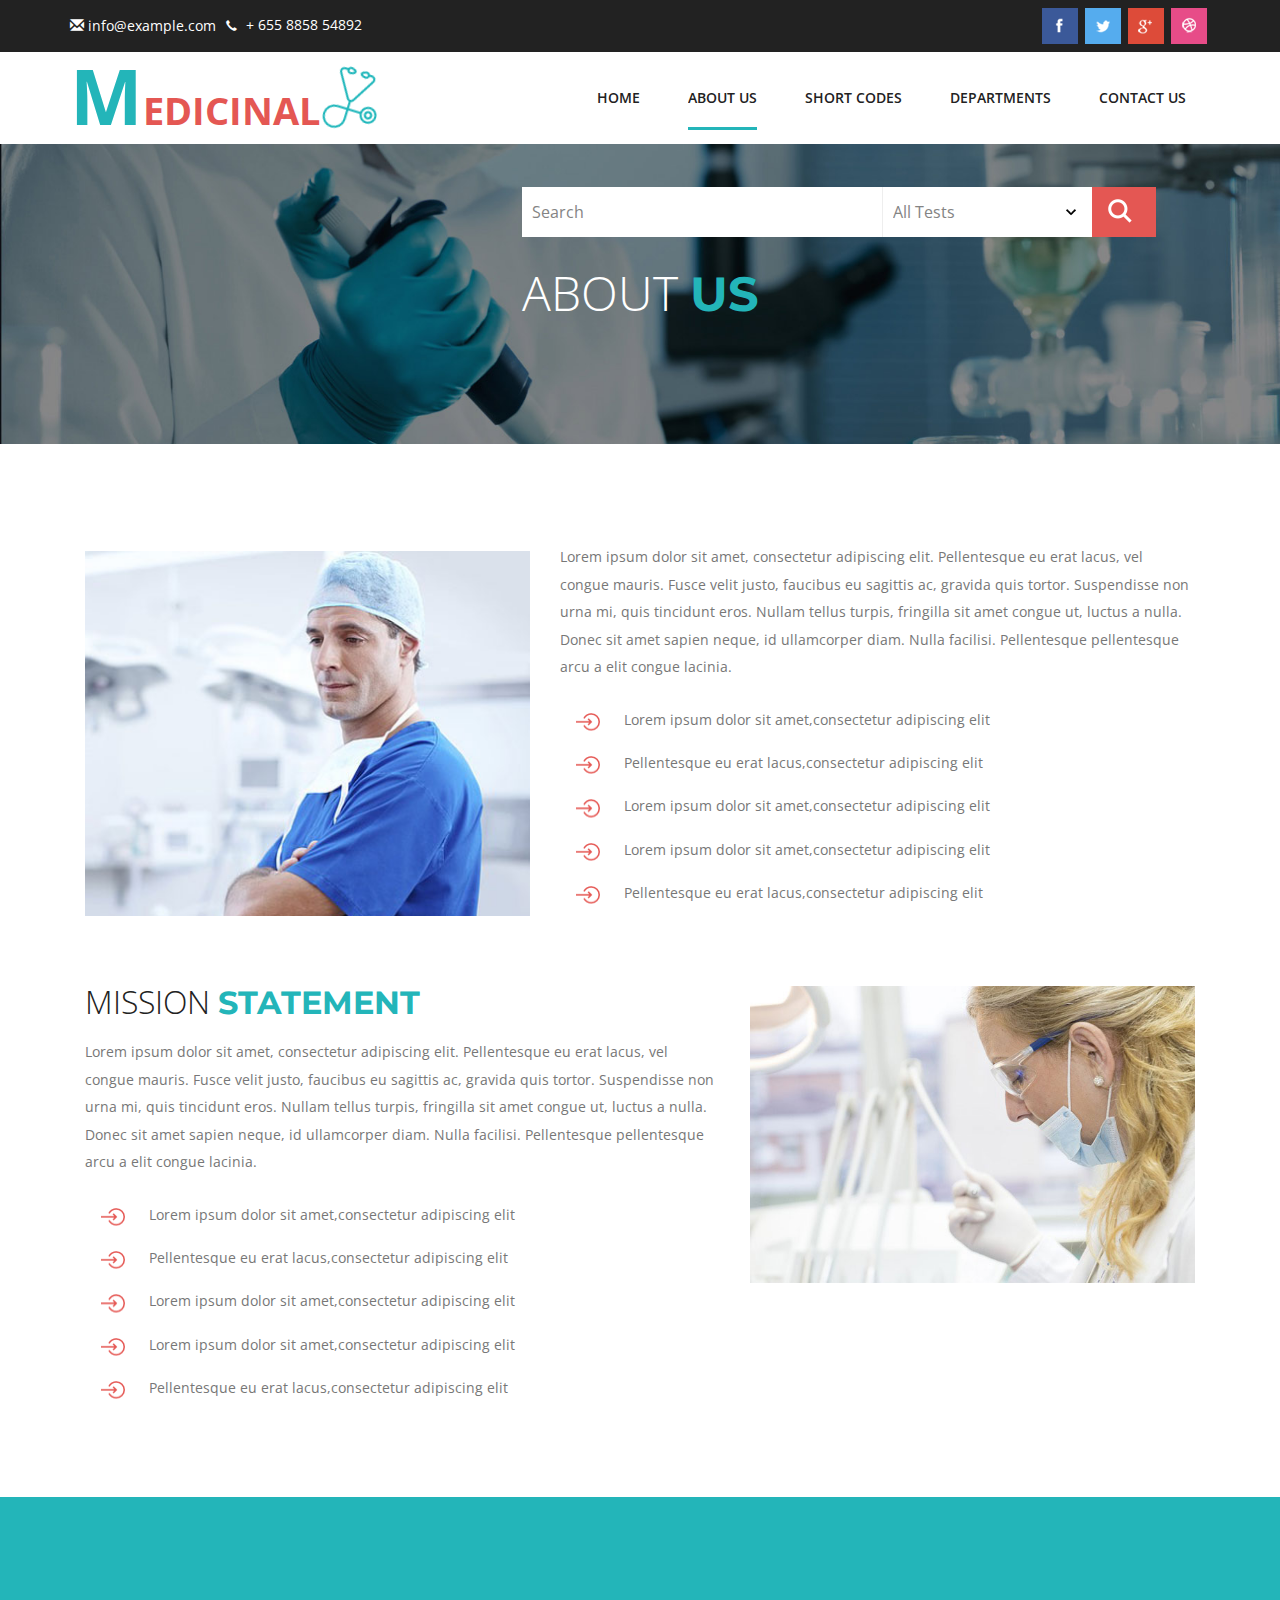
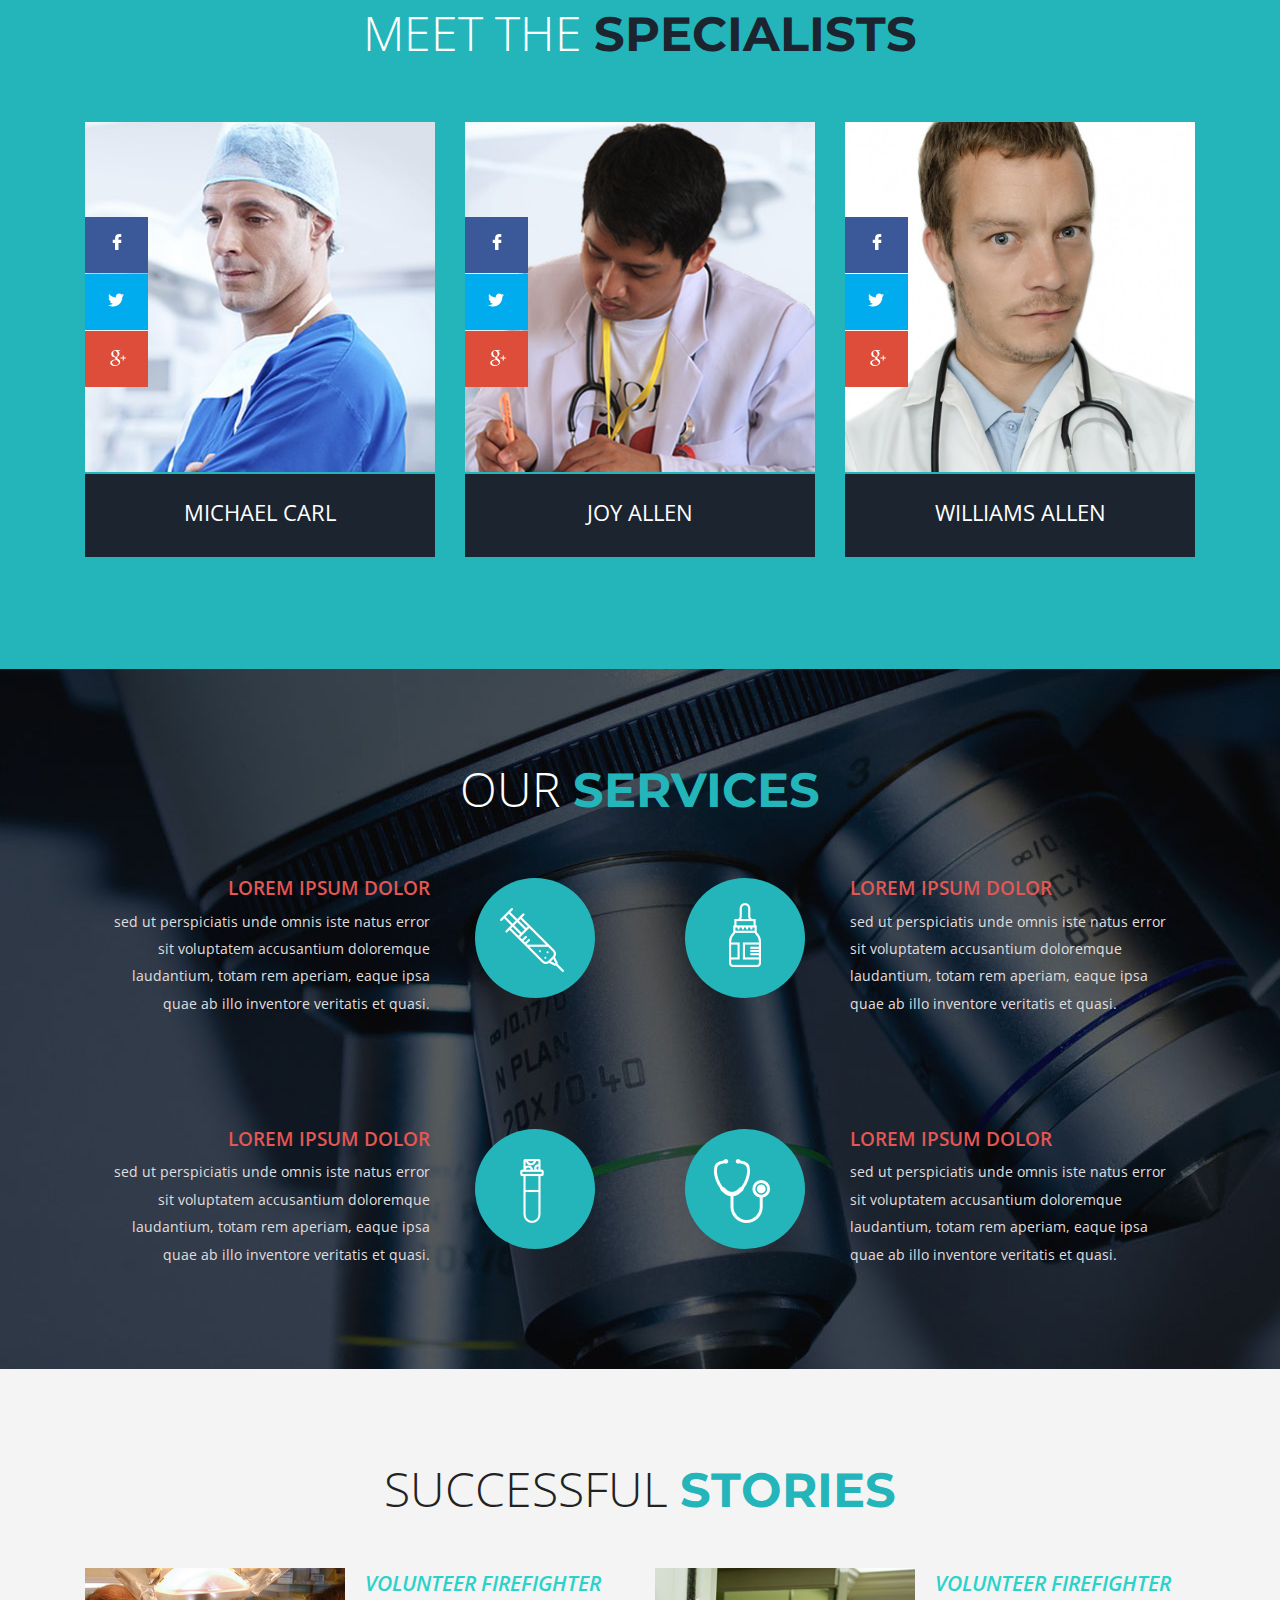
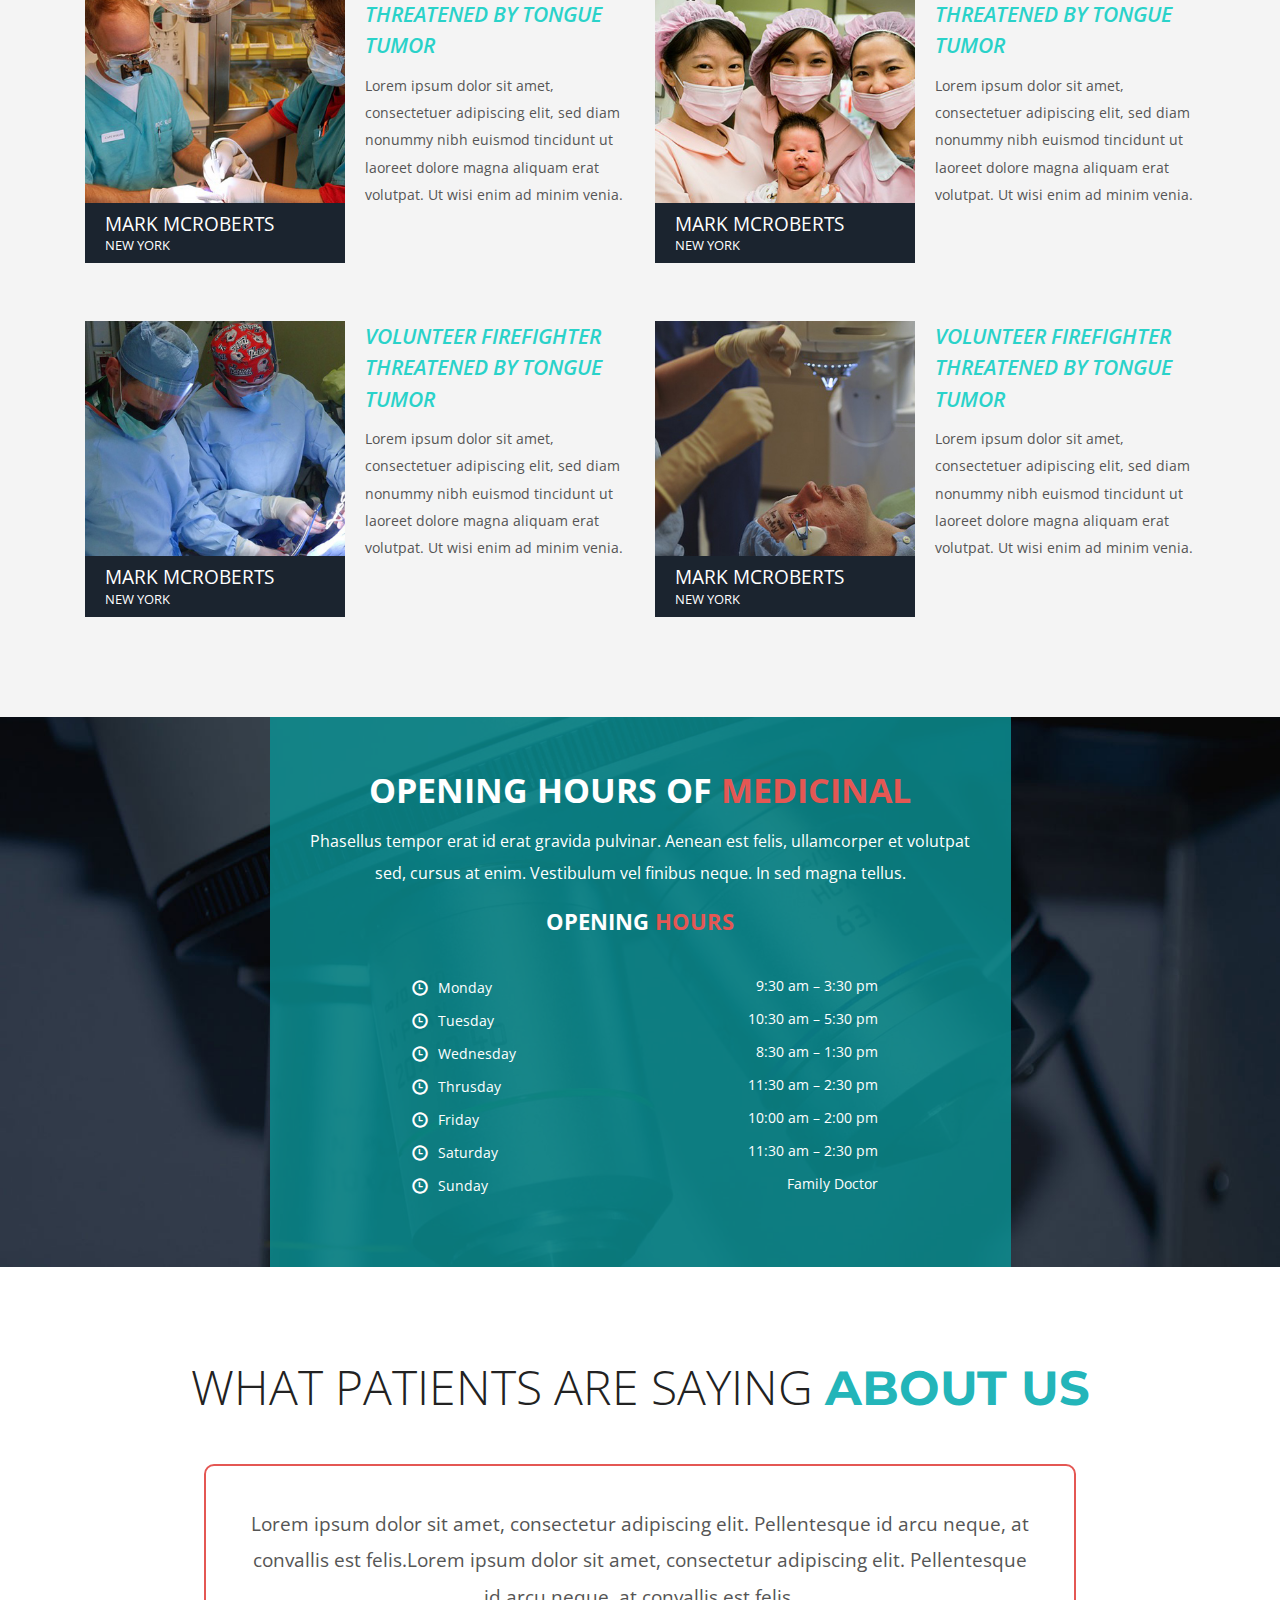
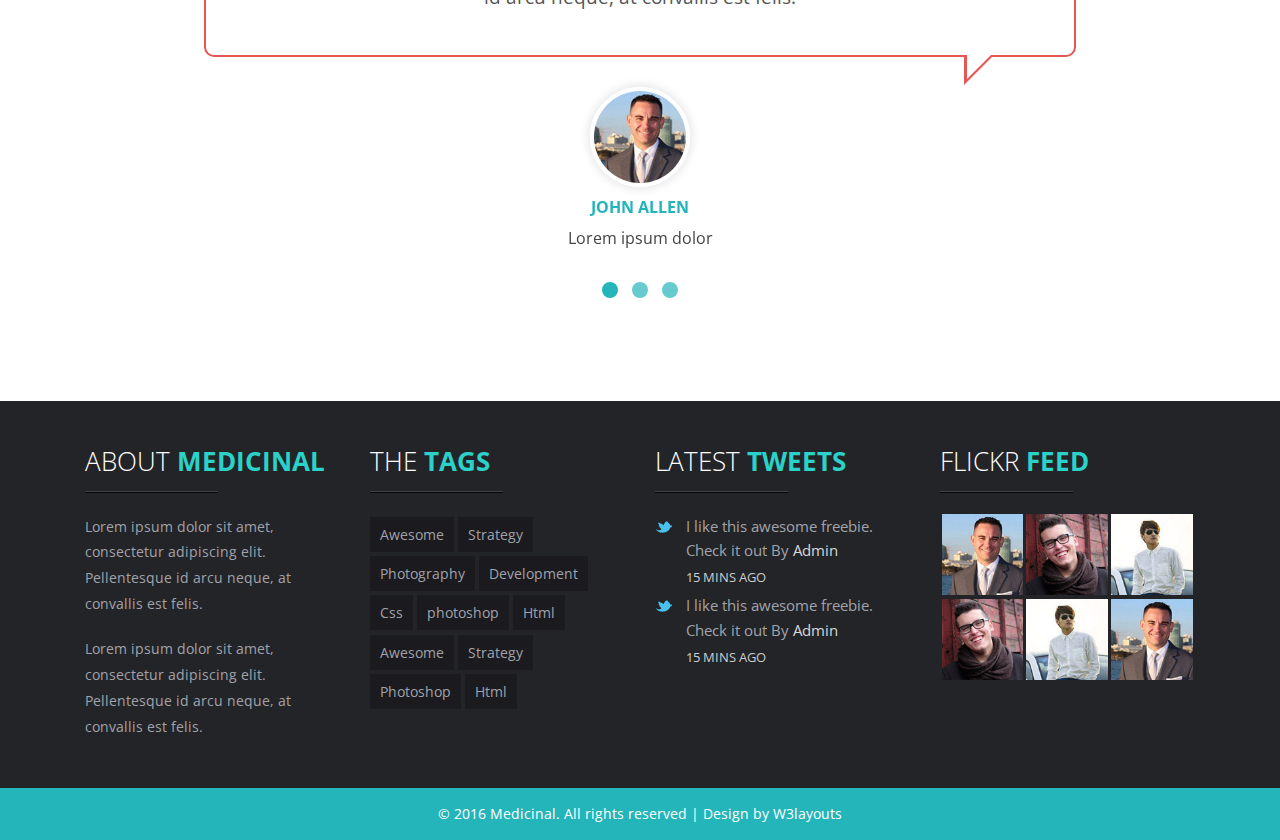
==== register.html @ 4eba3bba "form implemented" ====
<!--
Author: W3layouts
Author URL: http://w3layouts.com
License: Creative Commons Attribution 3.0 Unported
License URL: http://creativecommons.org/licenses/by/3.0/
-->
<!DOCTYPE HTML>
<html>
<head>
<title>Medicinal a Medical Architects Multi purpose Category Flat Bootstrap Responsive Website Template | About :: w3layouts</title>
<meta name="viewport" content="width=device-width, initial-scale=1">
<meta http-equiv="Content-Type" content="text/html; charset=utf-8" />
<meta name="keywords" content="Medicinal Responsive web template, Bootstrap Web Templates, Flat Web Templates, Android Compatible web template, 
Smartphone Compatible web template, free webdesigns for Nokia, Samsung, LG, Sony Ericsson, Motorola web design" />
<script type="applisalonion/x-javascript"> addEventListener("load", function() { setTimeout(hideURLbar, 0); }, false); function hideURLbar(){ window.scrollTo(0,1); } </script>
<link href="css/bootstrap.css" rel='stylesheet' type='text/css' />
<!-- Custom Theme files -->
<link href="css/style.css" rel='stylesheet' type='text/css' />	
<link rel="stylesheet" href="css/slider.css">
<script src="js/jquery-1.11.1.min.js"></script>
<script type="text/javascript" src="js/move-top.js"></script>
<script type="text/javascript" src="js/easing.js"></script>
<!--/web-font-->
<link href='//fonts.googleapis.com/css?family=Montserrat:400,700' rel='stylesheet' type='text/css'>
<link href='//fonts.googleapis.com/css?family=Open+Sans:400,300,600,700' rel='stylesheet' type='text/css'>
<!--/script-->
<script type="text/javascript">
			jQuery(document).ready(function($) {
				$(".scroll").click(function(event){		
					event.preventDefault();
					$('html,body').animate({scrollTop:$(this.hash).offset().top},900);
				});
			});
</script>
</head>
<body>
<!--start-home-->

<div class="main-header" id="house">
			<div class="header-strip">
			   <div class="container">
				<p class="location"><span class="glyphicon glyphicon-envelope" aria-hidden="true"></span> <a href="mailto:info@example.com">info@example.com</a></p>
				<p class="phonenum"><span class="glyphicon glyphicon-earphone" aria-hidden="true"></span> + 655 8858 54892</p>
				<div class="social-icons">
					<ul>					
						<li><a href="#"><i class="facebook"> </i></a></li>
						<li><a href="#"><i class="twitter"> </i></a></li>
						<li><a href="#"><i class="google-plus"> </i></a></li>	
						<li><a href="#"><i class="dribble"> </i></a></li>										
					</ul>
				</div>
				<div class="clearfix"></div>
			</div>
			</div>
			<div class="header-middle">
			  <div class="header-search">
			   <form action="#" method="post">
				<div class="search">
					<input type="search" value="Search" name="search" onfocus="this.value = '';" onblur="if (this.value == '') {this.value = 'Search';}" required="">
				</div>
				<div class="section_room">
					<select id="country" onchange="change_country(this.value)" class="frm-field required">
						<option value="null">All Tests</option>
						<option value="null">Blood Test</option>     
						<option value="AX">Urine Test </option>
						<option value="AX">Blood Volume Test</option>
						<option value="AX">Normal Test</option>
						<option value="AX">Body Scanning</option>
					</select>
				</div>
				<div class="sear-sub">
					<input type="submit" value=" ">
				</div>
				<div class="clearfix"></div>
			</form>
		</div>
	</div>
		<!--header-top-->
			<div class="header-top">
			  <div class="container">
					 <nav class="navbar navbar-default">
					<!-- Brand and toggle get grouped for better mobile display -->
					<div class="navbar-header">
					  <button type="button" class="navbar-toggle collapsed" data-toggle="collapse" data-target="#bs-example-navbar-collapse-1">
						<span class="sr-only">Toggle navigation</span>
						<span class="icon-bar"></span>
						<span class="icon-bar"></span>
						<span class="icon-bar"></span>
					  </button>
						<div class="logo">
							<h1><a class="navbar-brand" href="index.html"><span>M</span>edicinal  <img src="images/logo.png" alt=" " /></a></h1>
						</div>
					</div>

					<!-- Collect the nav links, forms, and other content for toggling -->
					<div class="collapse navbar-collapse nav-wil" id="bs-example-navbar-collapse-1">
						  <div class="top-menu">
							<nav class="menu menu--francisco">
									<ul class="nav navbar-nav menu__list">
										<li class="menu__item"><a href="index.html" class="menu__link"><span class="menu__helper">Home</span></a></li>
										<li class="menu__item menu__item--current"><a href="about.html" class="menu__link"><span class="menu__helper">About Us</span></a></li>
										<li class="menu__item"><a href="typography.html" class="menu__link"><span class="menu__helper">Short Codes</span></a></li>
										<li class="menu__item"><a href="gallery.html" class="menu__link"><span class="menu__helper">Departments</span></a></li>
										<li class="menu__item"><a href="contact.html" class="menu__link"><span class="menu__helper">Contact Us</span></a></li>
									</ul>
								</nav>
							</div>
					</div>
					<!-- /.navbar-collapse -->
				</nav>

			   <div class="clearfix"></div>
			</div>
	</div>
</div>
<!--//header-top-->
 <!-- //Line Slider -->
		<div class="top_banner two">
			<div class="container">
			       <div class="sub-hd-inner">
						<h3 class="tittle">ABOUT <span>US</span></h3>
					</div>
			</div>
		</div>
		<div class="main-textgrids">
				 		<div class="container">
				 			<div class="col-md-5 ab-pic">
				 					<img src="images/ab.jpg" alt=" " />

				 			</div>
				 			<div class="col-md-7 ab-text">
				 				<p>Lorem ipsum dolor sit amet, consectetur adipiscing elit. Pellentesque eu erat lacus, vel congue mauris. Fusce velit justo, faucibus eu sagittis ac, gravida quis tortor. Suspendisse non urna mi, quis tincidunt eros. Nullam tellus turpis, fringilla sit amet congue ut, luctus a nulla. Donec sit amet sapien neque, id ullamcorper diam. Nulla facilisi. Pellentesque pellentesque arcu a elit congue lacinia.</p>
								<ul class="ab">
									<li><a href="single.html">Lorem ipsum dolor sit amet,consectetur adipiscing elit</a></li>
									<li><a href="single.html">Pellentesque eu erat lacus,consectetur adipiscing elit</a></li>
									<li><a href="single.html">Lorem ipsum dolor sit amet,consectetur adipiscing elit</a></li>
									<li><a href="single.html">Lorem ipsum dolor sit amet,consectetur adipiscing elit</a></li>
									<li><a href="single.html">Pellentesque eu erat lacus,consectetur adipiscing elit</a></li>
								</ul>
				 			</div>
				 			<div class="clearfix"> </div>
				 			<div class="statements">
					 			<div class="col-md-7 mission">
					 					<h4>Mission <span>Statement</span></h4>
					 					<p>Lorem ipsum dolor sit amet, consectetur adipiscing elit. Pellentesque eu erat lacus, vel congue mauris. Fusce velit justo, faucibus eu sagittis ac, gravida quis tortor. Suspendisse non urna mi, quis tincidunt eros. Nullam tellus turpis, fringilla sit amet congue ut, luctus a nulla. Donec sit amet sapien neque, id ullamcorper diam. Nulla facilisi. Pellentesque pellentesque arcu a elit congue lacinia.</p>
										<ul class="ab">
												<li><a href="single.html">Lorem ipsum dolor sit amet,consectetur adipiscing elit</a></li>
												<li><a href="single.html">Pellentesque eu erat lacus,consectetur adipiscing elit</a></li>
												<li><a href="single.html">Lorem ipsum dolor sit amet,consectetur adipiscing elit</a></li>
												<li><a href="single.html">Lorem ipsum dolor sit amet,consectetur adipiscing elit</a></li>
												<li><a href="single.html">Pellentesque eu erat lacus,consectetur adipiscing elit</a></li>
											</ul>
					 			</div>
					 			<div class="col-md-5 facts">
					 					<img src="images/ab1.jpg" alt=" " />

					 					
					 			</div>
					 			<div class="clearfix"> </div>
					 		</div>
				 		</div>
				 </div>
<!--//team-->
<div class="team_agile">
	<div class="container">
		   <div class="sub-hd two">
						<h3 class="tittle two">MEET THE <span class="two">SPECIALISTS</span></h3>
					</div>
		<div class="col-md-4 team_bottom-grid">
			<div class="btm-right">
				<img src="images/10.jpg" alt=" ">
					<div class="captn-icon">
						<ul>
							<li><a class="fb" href="#"></a></li>
							<li><a class="twit" href="#"></a></li>
							<li><a class="goog" href="#"></a></li>
						</ul>
					</div>
					<div class="captn">
						<h4>Michael Carl</h4>	
					</div>
			</div>
		</div>
		<div class="col-md-4 team_bottom-grid our_marg">
			<div class="btm-right">
				<img src="images/9.jpg" alt=" " />
					<div class="captn-icon">
						<ul>
							<li><a class="fb" href="#"></a></li>
							<li><a class="twit" href="#"></a></li>
							<li><a class="goog" href="#"></a></li>
						</ul>
					</div>
					<div class="captn">
						<h4>Joy Allen</h4>	
					</div>
			</div>
		</div>
		<div class="col-md-4 team_bottom-grid">
			<div class="btm-right">
				<img src="images/11.jpg" alt=" ">
					<div class="captn-icon">
						<ul>
							<li><a class="fb" href="#"></a></li>
							<li><a class="twit" href="#"></a></li><li>
							<a class="goog" href="#"></a></li>
						</ul>
					</div>
					<div class="captn">
						<h4>Williams Allen</h4>	
					</div>
			</div>
		</div>
		<div class="clearfix"></div>
	</div>
</div>			
<!--//team-->
		<!--medicinal-->
			<div class="medicinal-w3">
				<div class="container">
				    <div class="sub-hd">
						<h3 class="tittle two">OUR <span>SERVICES</span></h3>
					</div>
					<div class="medicinal-w3-grids one">
						<div class="col-md-6 medicinal-w3-grid">
							<div class="col-md-8 medicinal-w3-left">
								<h4>LOREM IPSUM DOLOR</h4>
								<p>sed ut perspiciatis unde omnis iste natus error sit voluptatem accusantium doloremque laudantium, totam rem aperiam, eaque ipsa quae ab illo inventore veritatis et quasi. </p>
							</div>
							<div class="col-md-4 medicinal-w3-right">
								<div class="hi-icon-wrap hi-icon-effect-7 hi-icon-effect-7b">
									<a href="#" class="hi-icon icon1"></a>
								</div>
							</div>
							<div class="clearfix"></div>
						</div>
						<div class="col-md-6 medicinal-w3-grid">
							<div class="col-md-4 medicinal-w3-right">
								<div class="hi-icon-wrap hi-icon-effect-7 hi-icon-effect-7b">
									<a href="#" class="hi-icon icon2"></a>
								</div>
							</div>
							<div class="col-md-8 medicinal-w3-left1">
								<h4>LOREM IPSUM DOLOR</h4>
								<p>sed ut perspiciatis unde omnis iste natus error sit voluptatem accusantium doloremque laudantium, totam rem aperiam, eaque ipsa quae ab illo inventore veritatis et quasi. </p>
							</div>
							<div class="clearfix"></div>
						</div>
						<div class="clearfix"></div>
					</div>
					<div class="medicinal-w3-grids">
						<div class="col-md-6 medicinal-w3-grid">
							<div class="col-md-8 medicinal-w3-left">
								<h4>LOREM IPSUM DOLOR</h4>
								<p>sed ut perspiciatis unde omnis iste natus error sit voluptatem accusantium doloremque laudantium, totam rem aperiam, eaque ipsa quae ab illo inventore veritatis et quasi. </p>
							</div>
							<div class="col-md-4 medicinal-w3-right">
								<div class="hi-icon-wrap hi-icon-effect-7 hi-icon-effect-7b">
									<a href="#" class="hi-icon icon3"></a>
								</div>
							</div>
							<div class="clearfix"></div>
						</div>
						<div class="col-md-6 medicinal-w3-grid">
							<div class="col-md-4 medicinal-w3-right">
								<div class="hi-icon-wrap hi-icon-effect-7 hi-icon-effect-7b">
									<a href="#" class="hi-icon icon4"></a>
								</div>
							</div>
							<div class="col-md-8 medicinal-w3-left1">
								<h4>LOREM IPSUM DOLOR</h4>
								<p>sed ut perspiciatis unde omnis iste natus error sit voluptatem accusantium doloremque laudantium, totam rem aperiam, eaque ipsa quae ab illo inventore veritatis et quasi. </p>
							</div>
							<div class="clearfix"></div>
						</div>
						<div class="clearfix"></div>
					</div>
				</div>
			</div>
			<!--medicinal-->
			<div class="grid_2" id="tender">
   	 <div class="container">
	       <div class="sub-hd">
						<h3 class="tittle">SUCCESSFUL <span>STORIES</span></h3>
					</div>
   	  <div class="box_1 one">
   	 	<div class="col-md-6">
   	 	       <div class="col_1_of_2 span_1_of_2 multi-gd-text">
				   <a href="single.html"><img src="images/n1.jpg" class="img-responsive" alt=""></a>
				   <div class="story_desc">
				   	  <h3>Mark McRoberts</h3>
				   	  <p>New York</p>
				   </div>
 				</div>
				<div class="col_1_of_2 span_1_of_2">
				   <h4>Volunteer Firefighter Threatened By Tongue Tumor</h4>
				   <p class="p1">Lorem ipsum dolor sit amet, consectetuer adipiscing elit, sed diam nonummy nibh euismod tincidunt ut laoreet dolore magna aliquam erat volutpat. Ut wisi enim ad minim venia.</p>
 				</div>
				<div class="clearfix"></div>
		</div>
   	 	<div class="col-md-6">
   	 	      <div class="col_1_of_2 span_1_of_2 multi-gd-text">
				   <a href="single.html"><img src="images/n5.jpg" class="img-responsive" alt=""></a>
				   <div class="story_desc">
				   	  <h3>Mark McRoberts</h3>
				   	  <p>New York</p>
				   </div>
 				</div>
				<div class="col_1_of_2 span_1_of_2">
				   <h4>Volunteer Firefighter Threatened By Tongue Tumor</h4>
				   <p class="p1">Lorem ipsum dolor sit amet, consectetuer adipiscing elit, sed diam nonummy nibh euismod tincidunt ut laoreet dolore magna aliquam erat volutpat. Ut wisi enim ad minim venia.</p>
 				</div>
				<div class="clearfix"></div>
		</div>
		<div class="clearfix"></div>
   	  </div>
   	  <div class="box_2">
   	 	<div class="col-md-6">
   	 	       <div class="col_1_of_2 span_1_of_2 multi-gd-text">
				   <a href="single.html"><img src="images/n3.jpg" class="img-responsive" alt=""></a>
				   <div class="story_desc">
				   	  <h3>Mark McRoberts</h3>
				   	  <p>New York</p>
				   </div>
 				</div>
				<div class="col_1_of_2 span_1_of_2">
				   <h4>Volunteer Firefighter Threatened By Tongue Tumor</h4>
				   <p class="p1">Lorem ipsum dolor sit amet, consectetuer adipiscing elit, sed diam nonummy nibh euismod tincidunt ut laoreet dolore magna aliquam erat volutpat. Ut wisi enim ad minim venia.</p>
 				</div>
				<div class="clearfix"></div>
		</div>
   	 	<div class="col-md-6">
   	 	      <div class="col_1_of_2 span_1_of_2 multi-gd-text">
				   <a href="single.html"><img src="images/n4.jpg" class="img-responsive" alt=""></a>
				   <div class="story_desc">
				   	  <h3>Mark McRoberts</h3>
				   	  <p>New York</p>
				   </div>
 				</div>
				<div class="col_1_of_2 span_1_of_2">
				   <h4>Volunteer Firefighter Threatened By Tongue Tumor</h4>
				   <p class="p1">Lorem ipsum dolor sit amet, consectetuer adipiscing elit, sed diam nonummy nibh euismod tincidunt ut laoreet dolore magna aliquam erat volutpat. Ut wisi enim ad minim venia.</p>
 				</div>
				<div class="clearfix"></div>
		</div>
		<div class="clearfix"></div>
   	  </div>
   	 </div>
   </div>
   <!--//news-->
   <div class="bottom">
		<div class="container">
			<div class="bottom-top">
				<h3>Opening Hours of <span class="opening">Medicinal</span></h3>
				<p>Phasellus tempor erat id erat gravida pulvinar. Aenean est felis, ullamcorper et volutpat sed, cursus at enim. Vestibulum vel finibus neque. In sed magna tellus.</p>
				<div class="opening_hours">
						 <ul class="times">
							<h4>Opening <span class="opening">Hours</span></h4>
							<li><i class="glyphicon glyphicon-time"> </i><span class="week">Monday</span><div class="hours">9:30 am – 3:30 pm</div>  <div class="clearfix"></div></li>
							<li><i class="glyphicon glyphicon-time"> </i><span class="week">Tuesday</span><div class="hours">10:30 am – 5:30 pm</div>  <div class="clearfix"></div></li>
							<li><i class="glyphicon glyphicon-time"> </i><span class="week">Wednesday</span><div class="hours">8:30 am – 1:30 pm</div>  <div class="clearfix"></div></li>
							<li><i class="glyphicon glyphicon-time"> </i><span class="week">Thrusday</span><div class="hours">11:30 am – 2:30 pm</div>  <div class="clearfix"></div></li>
							<li><i class="glyphicon glyphicon-time"> </i><span class="week">Friday</span><div class="hours">10:00 am – 2:00 pm</div>  <div class="clearfix"></div></li>
							<li><i class="glyphicon glyphicon-time"> </i><span class="week">Saturday</span><div class="hours">11:30 am – 2:30 pm</div>  <div class="clearfix"></div></li>
							<li><i class="glyphicon glyphicon-time"> </i><span class="week">Sunday</span><div class="hours">Family Doctor</div>  <div class="clearfix"></div></li>
	
						 </ul>
					</div>
			</div>
		</div>
</div>
   <!--/reviews-->
	<div id="review" class="testimonials-review">
		<div class="container">
		<div class="sub-hd">
						<h3 class="tittle lost">WHAT PATIENTS ARE SAYING <span>ABOUT US</span></h3>
					</div>
				<div class="testimonials">
				  <div class="monials">
				      <!--//screen-gallery-->
						<div class="sreen-gallery-cursual">
							 <!-- required-js-files-->
							<link href="css/owl.carousel.css" rel="stylesheet">
							    <script src="js/owl.carousel.js"></script>
							        <script>
							    $(document).ready(function() {
							      $("#owl-demo").owlCarousel({
							        items : 1,
							        lazyLoad : true,
							        autoPlay : true,
							        navigation : false,
							        navigationText :  false,
							        pagination : true,
							      });
							    });
							    </script>
								 <!--//required-js-files-->
						       <div id="owl-demo" class="owl-carousel">
					                   <div class="item-owl">

                                            <p class="speech">Lorem ipsum dolor sit amet, consectetur adipiscing elit. Pellentesque id arcu neque, at convallis est felis.Lorem ipsum dolor sit amet, consectetur adipiscing elit. Pellentesque id arcu neque, at convallis est felis.</p>
                                            <div class="client-info">
                                                <img src="images/t1.jpg" alt=" " />
                                                <h4>John Allen</h4>
                                                <span>Lorem ipsum dolor</span>
                                            </div>
                                        </div><!-- /.item -->
					                     <div class="item-owl">

                                            <p class="speech">Lorem ipsum dolor sit amet, consectetur adipiscing elit. Pellentesque id arcu neque, at convallis est felis.Lorem ipsum dolor sit amet, consectetur adipiscing elit. Pellentesque id arcu neque, at convallis est felis.</p>
                                            <div class="client-info">
                                                <img src="images/t2.jpg" alt=" " />
                                                <h4>John Doe</h4>
                                                <span>Lorem ipsum dolor</span>
                                            </div>
                                        </div><!-- /.item -->
					                      <div class="item-owl">
										  <p class="speech">Lorem ipsum dolor sit amet, consectetur adipiscing elit. Pellentesque id arcu neque, at convallis est felis.Lorem ipsum dolor sit amet, consectetur adipiscing elit. Pellentesque id arcu neque, at convallis est felis.</p>
                                            <div class="client-info">
                                                <img src="images/t3.jpg" alt=" " />
                                                <h4>John Leo</h4>
                                                <span>Lorem ipsum dolor</span>
                                            </div>
                                        </div><!-- /.item -->
				              </div>
						<!--//screen-gallery-->
					</div>
				</div>
				<div class="clearfix"> </div>
			</div>
		</div>
	</div>	
	<!--//reviews-->
	<!--/start-footer-section-->
			<div class="footer-section">
				<div class="container">
					<div class="footer-grids wow bounceIn animated" data-wow-delay="0.4s">
						<div class="col-md-3 footer-grid">
						<h4>About <span>Medicinal</span></h4>
						<div class="border2"></div>
						  <p>Lorem ipsum dolor sit amet, consectetur adipiscing elit. Pellentesque id arcu neque, at convallis est felis.</p>
						  <p class="sub">Lorem ipsum dolor sit amet, consectetur adipiscing elit. Pellentesque id arcu neque, at convallis est felis.</p>
						</div>
						<div class="col-md-3 footer-grid tags">
								<h4>The <span>Tags</span></h4>
								<div class="border2"></div>
							<ul class="tag">
								<li><a href="#">Awesome</a></li>
								<li><a href="#">Strategy</a></li>
								<li><a href="#">Photography</a></li>
								<li><a href="#">Development</a></li>
								<li><a href="#">Css</a></li>
								<li><a href="#">photoshop</a></li>
								<li><a href="#">Html</a></li>
								<li><a href="#">Awesome</a></li>
								<li><a href="#">Strategy</a></li>
								<li><a href="#">Photoshop</a></li>
								<li><a href="#">Html</a></li>
							</ul>
						</div>
						<div class="col-md-3 footer-grid tweet">
								<h4>Latest <span>Tweets</span></h4>
								<div class="border2"></div>
								<div class="icon-3-square">
										<a href="#"><i class="square-3"></i></a>
									</div>
							<div class="icon-text">
								<p>I like this awesome freebie. Check it out By <a href="#"> Admin </a></p>
								<h5>15 mins ago</h5>
							</div>
								<div class="clearfix"></div>
								<div class="icon-3-square">
										<a href="#"><i class="square-3"></i></a>
								</div>
								<div class="icon-text">
								    <p>I like this awesome freebie. Check it out  By <a href="#"> Admin </a> </p>
									<h5>15 mins ago</h5>
								</div>
								<div class="clearfix"></div>
						</div>
						<div class="col-md-3 footer-grid flickr">
								<h4>Flickr <span>Feed </span></h4>
								<div class="border2"></div>
								<div class="flickr-grids">
										<div class="flickr-grid">
											<a href="#"><img src="images/t1.jpg" alt=" " title="CEO" /></a>
										</div>
										<div class="flickr-grid">
											<a href="#"><img src="images/t2.jpg" alt=" " title="GM" /></a>
										</div>
										<div class="flickr-grid">
											<a href="#"><img src="images/t3.jpg" alt=" " title="CEO" /></a>
										</div>
										<div class="clearfix"> </div>
										
										<div class="flickr-grid">
											<a href="#"><img src="images/t2.jpg" alt=" " title="GM" /></a>
										</div>
										<div class="flickr-grid">
											<a href="#"><img src="images/t3.jpg" alt=" " title="CEO" /></a>
										</div>
										<div class="flickr-grid">
											<a href="#"><img src="images/t1.jpg" alt=" " title="GM" /></a>
										</div>
								<div class="clearfix"> </div>
							</div>
						</div>
						<div class="clearfix"></div>
					</div>
			</div>
		</div>
	<!--//end-footer-section-->
	<!--//footer-->
	<div class="footer-bottom">
		<div class="container">
			<p>© 2016 Medicinal. All rights reserved | Design by <a href="http://w3layouts.com">W3layouts</a></p>
		</div>
	</div>
		<!--start-smooth-scrolling-->
						<script type="text/javascript">
									$(document).ready(function() {
										/*
										var defaults = {
								  			containerID: 'toTop', // fading element id
											containerHoverID: 'toTopHover', // fading element hover id
											scrollSpeed: 1200,
											easingType: 'linear' 
								 		};
										*/
										
										$().UItoTop({ easingType: 'easeOutQuart' });
										
									});
								</script>
								<!--end-smooth-scrolling-->
		<a href="#house" id="toTop" class="scroll" style="display: block;"> <span id="toTopHover" style="opacity: 1;"> </span></a>
	<script src="js/bootstrap.js"></script>

</body>
</html>
---- css/style.css ----
/*--A Design by W3layouts 
Author: W3layout
Author URL: http://w3layouts.com
License: Creative Commons Attribution 3.0 Unported
License URL: http://creativecommons.org/licenses/by/3.0/
--*/
body a {
  transition: 0.5s all;
  -webkit-transition: 0.5s all;
  -o-transition: 0.5s all;
  -moz-transition: 0.5s all;
  -ms-transition: 0.5s all;
  font-family: 'Open Sans', sans-serif;
}
html, body{
font-family: 'Open Sans', sans-serif!important;
	font-size: 100%;
	background: #ffffff;
}
a:hover{
 text-decoration:none;
 
}
input[type="button"],input[type="submit"],li.parallelogram{
	transition:0.5s all;
	-webkit-transition:0.5s all;
	-moz-transition:0.5s all;
	-o-transition:0.5s all;
	-ms-transition:0.5s all;
}
h1,h2,h3,h4,h5,h6{
   margin:0;	
}	
p {
    margin: 0;
    font-family: 'Open Sans', sans-serif!important;
    color: #555;
    font-size:0.9em;
}
ul{
	margin:0;
	padding:0;
}
label{
	margin:0;
}
/*--header--*/
.header-strip {
	padding: 0.3em 0 0.3em 0;
    background:#222;
}
p.phonenum {
	float: left;
    color: #fff;
    font-size: 0.875em;
    margin-left: 10px;
    margin-top: 13px;
}
span.glyphicon.glyphicon-earphone,span.glyphicon.glyphicon-map-marker {
    margin-right: 5px;
    font-size: 11px;
}
.social-icons  {
  float:right;
  margin-top: 3px;
}
.social-icons i {
	 width: 36px;
	 height: 36px;
     background:#3b5999 url('../images/img-sprite.png') no-repeat 0px 0px;
     display: inline-block;
}
.social-icons a i:hover {
	border-radius: 50%;
	-o-border-radius: 50%;
	-webkit-border-radius: 50%;
	-mz-border-radius: 50%;
	ms-border-radius: 50%;
	    transition: 0.5s all;
    -webkit-transition: 0.5s all;
    -o-transition: 0.5s all;
    -moz-transition: 0.5s all;
    -ms-transition: 0.5s all;
}
.social-icons ul li{
	display:inline-block;
	margin-right:3px;
	
}
a i.facebook {
  background:#3b5999 url('../images/img-sprite.png') no-repeat 4px -28px;
}
a i.twitter {
  background:#55acee url('../images/img-sprite.png') no-repeat 5px 5px;
}
a i.google-plus {
  background:#dd4b39 url('../images/img-sprite.png') no-repeat 4px -59px;
}
a i.dribble {
  background:#e74c88 url('../images/img-sprite.png') no-repeat 5px -93px;
}
/*-- header --*/
.banner {
    background: url(../images/banner.jpg) no-repeat 0px 0px;
    background-size: cover;
    -webkit-background-size: cover;
    -moz-background-size: cover;
    -o-background-size: cover;
    -ms-background-size: cover;
    min-height:800px;
	position:relative;
}
.down {
      position: absolute;
    left: 46%;
    top: 92%;

}
.header-middle input[type="search"] {
    outline: none;
    border: none;
    width: 100%;
    padding: 14px 10px;
    color: #848484;
    font-size: 16px;
    border-right: 1px solid #eee;
	background:#fff;
}
.section_room select {
    padding: 17px 10px;
    width: 100%;
    font-weight: normal;
    background: none;
    border: none;
    color: #848484;
    outline: none;
    font-size: 16px;
    margin-bottom: 0;
    background: url(../images/arrow_down.png) no-repeat 92% center #ffffff;
    background-size: 5% !important;
    -webkit-appearance: none;
}
.header-middle form input[type="submit"]{
    background: url(../images/search.png) no-repeat 4px 0px #e45753;
    width: 100%;
    height: 50px;
    border: none;
    padding: 0;
    border:none;
	outline:none;
}
.search {
    float: left;
    width: 57%;
}
.section_room{
    float: left;
    width: 33%;	
}
.sear-sub{
    float: right;
    width: 10%;		
}
.header-middle {
    position: absolute;
    top: 187px;
    left: 67px;
    z-index: 4;
    width: 1544px;
    /*padding: 9px 0px;
    background:#23b5b9;*/
}
.header-right ul {
    margin-top: 20px;
}
.section_room select option {
    line-height: 1.8em;
}
.header-search {
    width: 41%;
    margin: 0 auto;
}
/*--head-top--*/
.logo {
    float: left;
    margin-top: 22px;
}
p.location {
    float: left;
    color: #fff;
    font-size: 0.875em;
    line-height: 3em!important;
}
p.location a{
    color: #fff;
    text-decoration: none;
}
p.location span {
    color: #fff;
}
.phone {
    float: right;
}
.logo a{
   display:block;
   text-decoration:none;
}
.logo h1 a {
    font-weight: 700;
   font-size: 2.4em;
    color: #333;
    padding-top:4px;
}
.logo h1 span {
    font-size:2em;
    color: #23b5b9;
}
/*--search--*/
/*-- nav-hover-effect --*/
.menu__list {
	position: relative;
    -webkit-flex-wrap: inherit;
    flex-wrap: inherit;
    list-style: none;
}

.menu__item {
	display: block;
	margin: 1em 0;
}

.menu__link {
	cursor: pointer;
	-webkit-user-select: none;
	-moz-user-select: none;
	-ms-user-select: none;
	user-select: none;
	-webkit-touch-callout: none;
	-khtml-user-select: none;
	-webkit-tap-highlight-color: rgba(0, 0, 0, 0);
}

.menu__link:hover,
.menu__link:focus {
	outline: none;
}

/* Francisco */
.menu--francisco .menu__item {
	margin: 0 1.5em;
}

.menu--francisco .menu__link {
	position: relative;
	overflow: hidden;
	    height: 5em;
    padding: 2em 0 1em;
	text-align: center;
	color: #b5b5b5;
	-webkit-transition: color 0.3s;
	transition: color 0.3s;
	font-weight:600;
}

.menu--francisco .menu__link:hover,
.menu--francisco .menu__link:focus {
	color: #929292;
}

.menu--francisco .menu__item--current .menu__link,li.menu__item.menu__item--current{
	color:#23b5b9;
}

.menu--francisco .menu__link::before{
	content: '';
	position: absolute;
	bottom: 0;
	left: 0;
	width: 100%;
	height: 3px;
    opacity: 0;
    background:#23b5b9;
	-webkit-transform: translate3d(0, -3em, 0);
	transform: translate3d(0, -3em, 0);
	-webkit-transition: -webkit-transform 0s 0.3s, opacity 0.2s;
	transition: transform 0s 0.3s, opacity 0.2s;
}

.menu--francisco .menu__item--current .menu__link::before,.menu--francisco .menu__link:hover::before {
	opacity: 1;
	-webkit-transform: translate3d(0, 0, 0);
	transform: translate3d(0, 0, 0);
	-webkit-transition: -webkit-transform 0.5s, opacity 0.1s;
	transition: transform 0.5s, opacity 0.1s;
	-webkit-transition-timing-function: cubic-bezier(0.4, 0, 0.2, 1);
	transition-timing-function: cubic-bezier(0.4, 0, 0.2, 1);
}

.menu--francisco .menu__helper {
	display: block;
	pointer-events: none;
}

.menu--francisco .menu__item--current .menu__helper,.menu__link:hover  .menu__helper{
	-webkit-animation: anim-francisco 0.3s forwards;
	animation: anim-francisco 0.3s forwards;
}

.btnRegister {
    background-color: #424143;width: 200px;height: 48px;color: #ffffff;display: inline-block;border-radius: 3px;text-align: center;line-height: 55px;
}
.btnSignin {
    background-color: #8eb044;width: 200px;height: 48px;color: #ffffff;display: inline-block;border-radius: 3px;text-align: center;line-height: 55px;
}
.anchorizedBtns {
    color: #ffffff;padding: 15px 70px 10px 70px;
}

@-webkit-keyframes anim-francisco {
	50% {
		opacity: 0;
		-webkit-transform: translate3d(0, 100%, 0);
		transform: translate3d(0, 100%, 0);
	}

	51% {
		opacity: 0;
		-webkit-transform: translate3d(0, -100%, 0);
		transform: translate3d(0, -100%, 0);
	}

	100% {
		opacity: 1;
		-webkit-transform: translate3d(0, 0, 0);
		transform: translate3d(0, 0, 0);
	}
}

@keyframes anim-francisco {
	50% {
		opacity: 0;
		-webkit-transform: translate3d(0, 100%, 0);
		transform: translate3d(0, 100%, 0);
	}

	51% {
		opacity: 0;
		-webkit-transform: translate3d(0, -100%, 0);
		transform: translate3d(0, -100%, 0);
	}

	100% {
		opacity: 1;
		-webkit-transform: translate3d(0, 0, 0);
		transform: translate3d(0, 0, 0);
	}
}
/*-- //nav-hover-effect --*/
.navbar {
    border-radius: 0;
    min-height: 50px;
    margin-bottom: 0;
}
.navbar-default {
    background: none;
    border: none;
}
.navbar-default .navbar-nav > li > a:hover, .navbar-default .navbar-nav > li > a:focus {
    color: #e45753!important;
	background:none!important
}
.navbar-default .navbar-nav > li > a {
    color: #222!important;
}
.navbar-brand {
    height: 50px;
    font-size: 1.5em;
    text-transform: uppercase;
    padding: 12px 0;
}
.navbar-nav {
    float: right;
}
.navbar-default .navbar-brand:hover, .navbar-default .navbar-brand:focus {
    color: #e45753;
}
.navbar-default .navbar-nav > .active > a, .navbar-default .navbar-nav > .active > a:hover, .navbar-default .navbar-nav > .active > a:focus {
    color: #fff;
    background-color: #E6B609;
}
.navbar-default .navbar-nav > li > a {
	text-transform: uppercase;
}
.navbar-nav > li > a {
    font-size: 14px;
    padding:0px 30px;
}
.navbar-default .navbar-nav > .active > a, .navbar-default .navbar-nav > .active > a:hover, .navbar-default .navbar-nav > .active > a:focus {
    color: #E6B609;
    background-color: transparent;
}
.navbar-default .navbar-brand {
    color: #e45753;
}
.navbar-collapse {
    padding:0!important;
}
.header-top {
     padding: 0.5em 0 0.8em 0;
}
/*--about--*/
/*-- Services --*/
.tab-content>.tab-pane {
	padding-top: 50px;
}
.nav-tabs>li>a {
	margin: 0 20px;
	padding: 15px 44px;
	line-height: 1.42857143;
	font-size: 16px;
	font-weight: 600;
	border: 1px solid transparent;
	border-radius:0;
	color: #fff;
	background:#23b5b9;
}

.nav-tabs>li>a:hover, .nav>li>a:focus {
	text-decoration: none;
	background:none!important;
	color: #FFF!important;
}

.nav-tabs>li.active>a, .nav-tabs>li.active>a:hover, .nav-tabs>li.active>a:focus {
		background:#e45753!important;
	color: #FFF!important;
}
.tab-image img {
    width: 100%;
}
.tab-info p {
	    line-height: 2.5em;
    margin-top: 1em;
	    font-size: 0.9em;
		color: #777;
}
.nav-tabs>li>a:hover, .nav>li>a:focus {
    text-decoration: none;
    background:none!important;
    color: #FFF;
}
.nav-tabs>li>a:hover {
    border-color: #eee #eee #ddd;
}
.nav-tabs {
    border-bottom: 1px solid #ddd;
}
.nav-tabs>li>a:hover, .nav>li>a:focus {
    text-decoration: none;
    background: #e45753!important;
    color: #FFF!important;
	 border-color: #eee #eee #ddd;
}
a.navbar-brand img {
    top: 9px;
    left: 252px;
    transform: rotate(17deg);
	-webkit-transform: rotate(17deg);
	-o-transform: rotate(17deg);
	-moz-transform: rotate(17deg);
	-ms-transform: rotate(17deg);
    position: absolute;
}
.medicinal-w3-top {
    padding: 4em;
    background: #FBF2F4;
}
.medicinal-w3-text {
    margin-top: 2em;
}
.medicinal-w3-text h6 {
    font-size: 1.2em;
    color: #222;
}
.medicinal-w3-text h4 {
    font-size: 2em;
    color: #258BA0;
    padding-top: .5em;
}
.medicinal-w3-text p {
    padding: 1em 0;
    line-height: 1.8em;
	font-size:1em;
}
.medicinal-w3-img {
    -moz-box-shadow: 4px 9px 12px #888;
    -webkit-box-shadow: 4px 9px 12px #888;
    box-shadow: 4px 9px 12px #888;
    -o-box-shadow: 4px 9px 12px #888;
    -ms-box-shadow: 4px 9px 12px #888;
}
/*-- effect7 --*/
.hi-icon-wrap {
	text-align: center;
	margin: 0 auto;
}

.hi-icon {
  text-decoration: none;
	display: inline-block;
	font-size: 0px;
	cursor: pointer;
	width: 90px;
	height: 90px;
		border-radius: 50%;
	-o-border-radius: 50%;
	-webkit-border-radius: 50%;
	-mz-border-radius: 50%;
	ms-border-radius: 50%;
	text-align: center;
	position: relative;
	z-index: 1;
    color: #B365C5;
}

.hi-icon:after {
	pointer-events: none;
	position: absolute;
	width: 100%;
	height: 100%;
		border-radius: 50%;
	-o-border-radius: 50%;
	-webkit-border-radius: 50%;
	-mz-border-radius: 50%;
	ms-border-radius: 50%;
	content: '';
	-webkit-box-sizing: content-box; 
	-moz-box-sizing: content-box; 
	box-sizing: content-box;
}

.hi-icon:before {
    font-size: 36px;
	line-height: 90px;
	font-style: normal;
	font-weight: normal;
	font-variant: normal;
	text-transform: none;
	display: block;
}
/* Effect 7 */
.hi-icon-effect-7 .hi-icon {
	-webkit-transition: background 0.2s, color 0.2s;
	-moz-transition: background 0.2s, color 0.2s;
	transition: background 0.2s, color 0.2s;	
}

.hi-icon-effect-7 .hi-icon:hover {
	color: #000;
}

.hi-icon-effect-7 .hi-icon:after {
	top: -8px;
	left: -8px;
	padding: 8px;
	z-index: -1;
	opacity: 0;
}

/* Effect 7a */
.hi-icon-effect-7a .hi-icon:after {
	box-shadow: 0 0 0 rgba(255,255,255,1);
	-webkit-transition: opacity 0.2s, box-shadow 0.2s;
	-moz-transition: opacity 0.2s, box-shadow 0.2s;
	transition: opacity 0.2s, box-shadow 0.2s;
}

.hi-icon-effect-7a .hi-icon:hover:after {
	opacity: 1;
	box-shadow:4px 4px rgb(0, 73, 119);
}

.hi-icon-effect-7a .hi-icon:before {
	-webkit-transform: scale(0.8);
	-moz-transform: scale(0.8);
	-ms-transform: scale(0.8);
	transform: scale(0.8);
	opacity: 0.7;
	-webkit-transition: -webkit-transform 0.2s, opacity 0.2s;
	-moz-transition: -moz-transform 0.2s, opacity 0.2s;
	transition: transform 0.2s, opacity 0.2s;
}

.hi-icon-effect-7a .hi-icon:hover:before {
	-webkit-transform: scale(1);
	-moz-transform: scale(1);
	-ms-transform: scale(1);
	transform: scale(1);
	opacity: 1;
}

/* Effect 7b */
.hi-icon-effect-7b .hi-icon:after {
	box-shadow:4px 4px #23b5b9;
	-webkit-transform: rotate(-90deg);
	-moz-transform: rotate(-90deg);
	-ms-transform: rotate(-90deg);
	transform: rotate(-90deg);
	-webkit-transition: opacity 0.2s, -webkit-transform 0.2s;
	-moz-transition: opacity 0.2s, -moz-transform 0.2s;
	transition: opacity 0.2s, transform 0.2s;
}

.hi-icon-effect-7b .hi-icon:hover:after {
	opacity: 1;
	-webkit-transform: rotate(0deg);
	-moz-transform: rotate(0deg);
	-ms-transform: rotate(0deg);
	transform: rotate(0deg);
}

.hi-icon-effect-7b .hi-icon:before {
	-webkit-transform: scale(0.8);
	-moz-transform: scale(0.8);
	-ms-transform: scale(0.8);
	transform: scale(0.8);
	opacity: 0.7;
	-webkit-transition: -webkit-transform 0.2s, opacity 0.2s;
	-moz-transition: -moz-transform 0.2s, opacity 0.2s;
	transition: transform 0.2s, opacity 0.2s;
}

.hi-icon-effect-7b .hi-icon:hover:before {
	-webkit-transform: scale(1);
	-moz-transform: scale(1);
	-ms-transform: scale(1);
	transform: scale(1);
	opacity: 1;
}
.medicinal-w3-left {
    text-align: right;
}
.medicinal-w3-left p,.medicinal-w3-left1 p {
      line-height: 1.9em;
    margin-top: 0.7em;
    font-size: 0.9em;
    color: #E0DFDF;
}
.medicinal-w3-grids h4 {
     text-transform: uppercase;
    font-weight: 600;
    color: #e45753;
    font-size: 1.2em;
}
/*-- //effect7 --*/
a.hi-icon.icon1 {
    background: url(../images/1.png) no-repeat 25px 30px #23b5b9;
    display: block;
    width:120px;
    height:120px;
    margin: 0 auto;
}
a.hi-icon.icon2 {
    background: url(../images/2.png) no-repeat 28px 25px #23b5b9;
    display: block;
    width:120px;
    height:120px;
    margin: 0 auto;
}
a.hi-icon.icon3 {
       background: url(../images/3.png) no-repeat 25px 30px #23b5b9;
    display: block;
    width:120px;
    height:120px;
    margin: 0 auto;
}
a.hi-icon.icon4 {
       background: url(../images/4.png) no-repeat 25px 30px #23b5b9;
    display: block;
    width:120px;
    height:120px;
    margin: 0 auto;
}
a.hi-icon.icon1:hover {
    background: url(../images/1.png) no-repeat 25px 30px #e45753;
}
a.hi-icon.icon2:hover {
	  background: url(../images/2.png) no-repeat 28px 25px #e45753;
}
a.hi-icon.icon3:hover{
	   background: url(../images/3.png) no-repeat 25px 30px #e45753;
}
a.hi-icon.icon4:hover {
	   background: url(../images/4.png) no-repeat 25px 30px #e45753;
}
.medicinal-w3-grid {
    margin-bottom:3em;
}
.medicinal-w3 {
     padding: 6em 0 0 0;
    background: url(../images/middle.jpg) no-repeat 0px 0px;
    min-height: 700px;
    background-size: cover;
    -webkit-background-size: cover;
    -moz-background-size: cover;
    -o-background-size: cover;
    -ms-background-size: cover;
}
.medicinal-w3-grids {
    margin-top: 4em;
}
.testimonials p.speech{
    padding:40px 40px;
    margin: 20px;
    position: relative;
    text-align: center;
    background-color:#fff;
    border: 2px solid #e45753;
    -webkit-border-radius: 10px;
       -moz-border-radius: 10px;
            border-radius: 10px;
			line-height:1.9em;
			font-size:1.2em;
}

.testimonials p.speech:before{
    content: ' ';
    position: absolute;
    width: 0;
    height: 0;
    right: 80px;
    top: 100%;
    border: 15px solid;
    border-color:#e45753 transparent transparent #e45753; /* Primary color, can be changed via colors.css */
}

.testimonials p.speech:after{
    content: ' ';
    position: absolute;
    width: 0;
    height: 0;
    right: 83px;
    top: 100%;
    border: 12px solid;
    border-color: #fff transparent transparent #fff;
}

.client-info{
    padding: 10px;
}
.client-info h4 {
    color: #23b5b9;
    margin: 10px 0 10px 0;
    padding: 0;
    font-weight: 700;
    text-transform: uppercase;
}
.client-info span {
    display: block;
    padding: 5px;
    color: #444;
}
#review {
    padding: 6em 0;
}
.client-info img{
    border:2px solid #fff;
    padding: 2px;
    border-radius: 50px;
    height:100px;
    width: 100px;
    -webkit-box-shadow: 0 0 10px 2px rgba(0,0,0,.1);
       -moz-box-shadow: 0 0 10px 2px rgba(0,0,0,.1);
            box-shadow: 0 0 10px 2px rgba(0,0,0,.1);
}
/*-- services bottom --*/
.team_agile {
    padding: 7em 0;
    background: #23b5b9;
}
.btm-right {
  overflow: hidden;
  position: relative;
  display: block;
}
.btm-right img{
	    width: 100%;
}
.btm-right .captn {
    color: #ffffff;
    background-color: #1B242F;
    text-align: center;
    -o-transition: all 0.3s ease;
    -moz-transition: all 0.3s ease;
    -ms-transition: all 0.3s ease;
    -webkit-transition: all 0.3s ease;
    transition: all 0.3s ease;
    padding: 1em 0;
	    border-bottom: 7px solid #1B242F;
}
.captn h4 {
    font-size: 22px;
    color: #fff;
    padding:0.5em 0;
}
.captn-icon{
    height: 45%;
    width: 18%;
    color: #ffffff;
    position: absolute;
    top:20%;
    left: 0;
    text-align: center;
	padding: 0.5em 0;
	transition: all 0.3s ease;
	    -o-transition: all 0.3s ease;
    -moz-transition: all 0.3s ease;
    -ms-transition: all 0.3s ease;
    -webkit-transition: all 0.3s ease;
}
.btm-right:hover .captn{
    background: #118184;
    transition: all 0.3s ease;
    -o-transition: all 0.3s ease;
    -moz-transition: all 0.3s ease;
    -ms-transition: all 0.3s ease;
    -webkit-transition: all 0.3s ease;
    border-bottom: 7px solid #e45753;
}
.captn-icon ul li {
    display: block;
    border-bottom: 1px solid rgba(249, 247, 247, 0);
}
.captn-icon ul li a {
    width: 100%;
    height: 56px;
    display: block;
}
.captn-icon ul li a.fb {
    background: url(../images/social2.png) no-repeat -31px 3px #3b5998;
}
.captn-icon ul li a.twit {
    background: url(../images/social2.png) no-repeat 9px 4px #00aced;
}
.captn-icon ul li a.goog {
    background: url(../images/social2.png) no-repeat -71px 5px #dd4d3a;
}
.captn-icon ul li a.fb:hover {
    background: url(../images/social2.png) no-repeat -31px 3px #2E4677;
	    -webkit-transition: all 450ms ease-out 0s;
    -moz-transition: all 450ms ease-out 0s;
    -o-transition: all 450ms ease-out 0s;
    transition: all 450ms ease-out 0s;
}
.captn-icon ul li a.twit:hover {
    background: url(../images/social2.png) no-repeat 9px 4px #04a6e3;
	    -webkit-transition: all 450ms ease-out 0s;
    -moz-transition: all 450ms ease-out 0s;
    -o-transition: all 450ms ease-out 0s;
    transition: all 450ms ease-out 0s;
}
.captn-icon ul li a.goog:hover {
    background: url(../images/social2.png) no-repeat -71px 5px #c64433;
	    -webkit-transition: all 450ms ease-out 0s;
    -moz-transition: all 450ms ease-out 0s;
    -o-transition: all 450ms ease-out 0s;
    transition: all 450ms ease-out 0s;


}
/*-- //services bottom --*/
.grid_2{
    padding: 6em 0;
	position:relative;
	background: #f4f4f4;
}
.col_1_of_2:first-child {
    margin-left: 0;
}
.col_1_of_2 {
    display: block;
    float: left;
    margin: 1% 0 1% 3.6%;
}
.span_1_of_2 {
    width: 48.2%;
    position: relative;
}
.span_1_of_2 h4 {
    color: #2ad2c9;
    font-size: 1.3em;
    text-transform: uppercase;
    font-style: italic;
    line-height: 1.5em;
    font-weight: 600;
}
.story_desc{
position: absolute;
    bottom: -1px;
    background: #1b242f;
    padding: 11px 20px;
    text-align: left;
    width: 100%;
    z-index: 9999
}
.story_desc h3{
	color:#fff;
	font-size:1.2em;
	margin-bottom: 0;
	font-weight: 400;
}
.story_desc p{
	color: #fff;
	font-size: 0.8125em;
	text-transform: uppercase;
	font-weight: 400;
	    margin-top: 6px;
}
p.p1{
	    line-height: 1.9em;
    margin-top: 0.7em;
    font-size: 0.9em;
}
.box_1{
	margin-bottom:3em;
}
.box_1.one {
    margin-top: 3em;
}
.grid_2 h5{
	color: #ff6200;
	font-size: 3em;
	font-style: italic;
	font-weight: 400;
	margin-bottom:40px;
}
.multi-gd-text a:hover::before {
	/*-- agileits --*/
    width: 100%;
    height: 100%;
}
.multi-gd-text a::before {
      background: rgba(228, 87, 83, 0.55);
    position: absolute;
    right: 0;
    top: 0;
    width: 0;
    height: 0;
    transition: all 0.5s ease-out 0s;
    z-index: 99;
    content: "";
}
.multi-gd-text img {
    height: auto;
    width: 100%;
}
.multi-gd-text a:hover::after {
    width: 100%;
    height: 100%;
}
.multi-gd-text a::after {
     background: rgba(228, 87, 83, 0.55);
    position: absolute;
    bottom: 0;
    left: 0;
    width: 0;
    height: 0;
    transition: all 0.5s ease-out 0s;
    z-index: 99;
    content: "";
}
.multi-gd-text a {
    display: block;
    position: relative;
}
.sreen-gallery-cursual {
    margin-top: 2em;
}
/*-- /about --*/
#services {
    padding: 6em 0;
}
.inner-w3 {
       margin: 0 auto 1em;
    text-align: center;
}
.sub-hd h3.tittle span {
	color: #23B5B9;
	font-weight:700;
	    font-family: 'Montserrat',sans-serif!important;
}
.sub-hd h3.tittle {
    font-size: 3em;
    font-weight:300;
	    color: #222;
		    font-family: 'Open Sans', sans-serif!important;
}
.sub-hd h3.tittle.two{
	color:#fff;
}
.sub-hd {
	text-align: center;
}
h2.tittle {
    text-transform: uppercase;
    font-weight:300;
    font-size: 2em;
    line-height: 1.4em;
    margin-bottom: 0.5em;
    color: #23b5b9;
    text-align: center;
    margin: 0 auto;
}
p.sub-para {
       color: #777;
    font-size: 1.2em;
    line-height: 1.9em;
    margin: 1em 0 2em 0;
    font-weight: 400;
    text-align: center;
}
#flexiselDemo1, #flexiselDemo2, #flexiselDemo3 {
	display: none;
}
.nbs-flexisel-container {
	position: relative;
	max-width: 100%;
}
.nbs-flexisel-item a img {
	width: 100%;
}
.nbs-flexisel-item a {
	display:block;
}
.nbs-flexisel-ul {
	position: relative;
	width: 9999px;
	margin: 0px;
	padding: 0px;
	list-style-type: none;
	text-align: center;
}
.nbs-flexisel-inner {
	overflow: hidden;
	  padding: 2em 0;
}
.nbs-flexisel-item {
	float: left;
	margin: 0px;
	padding: 0px;
	cursor: pointer;
	position: relative;
	width:380px! important;
	margin: 0 8px;
	box-shadow: 0px 0px 12px -1px rgba(215,215,215,0.44);
	-webkit-box-shadow: 0px 0px 12px -1px rgba(215,215,215,0.44);
	-moz-box-shadow: 0px 0px 12px -1px rgba(215,215,215,0.44);
	-o-box-shadow: 0px 0px 12px -1px rgba(215,215,215,0.44);
	-ms-box-shadow: 0px 0px 12px -1px rgba(215,215,215,0.44);
	border:1px solid #ddd;
}
.nbs-flexisel-item > img {
	cursor: pointer;
	position: relative;
	   width: 100%;
  margin: 0 0%;
}
.prom-bottom {
    background: #e45753;
	color:#fff;
	font-weight:600;
}
.prom-left {
    float: left;
    width: 50%;
    background:#d64845;
    padding: 1em;
}
.prom-right{
	padding: 1em;
	
}
/*** Navigation ***/
.nbs-flexisel-nav-left, .nbs-flexisel-nav-right {
    width: 45px;
    height: 55px;
    position: absolute;
    cursor: pointer;
    z-index: 100;
    margin-top: 23.5em;
    border:1px solid rgba(255, 255, 255, 0.77);
}
.nbs-flexisel-nav-left {
	left:51%;
    background: url(../images/arrow.png) no-repeat -34px -2px;
}

.nbs-flexisel-nav-right {
   left: 47%;
    background: url(../images/arrow.png) no-repeat 0px -2px;
}	
.review-slider {
    padding: 6em 0 10em 0;
}
.slide-title h4 {
	padding:25px 8px;
	color: #444;
	display: block;
	background-color: #fff;
	font-size: 1.1em;
	font-weight:600;
	text-align:center;
	margin:0;
}
.nbs-flexisel-item:hover div.buy-tickets {
	display:block;
	width: 100%;
}
.nbs-flexisel-item  img{
	}
	.content-grid {
    width: 21.2%;
}
/*--news--*/
.bottom {
    background: url(../images/middle.jpg) no-repeat 0px 0px;
    min-height: 450px;
    background-size: cover;
    -webkit-background-size: cover;
    -moz-background-size: cover;
    -o-background-size: cover;
    -ms-background-size: cover;
}
.bottom-top {
       width: 65%;
    background: rgba(11, 145, 148, 0.82);
    text-align: center;
    padding: 5% 21px;
    margin: 0 auto
}
.bottom-top h3 {
    color: #fff;
    font-size: 2.1em;
    font-weight: 700;
    text-transform: uppercase;
}
ul.times h4 {
	 font-size:1.4em;
    font-weight: 700;
    text-transform: uppercase;
	margin:1em 0 2em 0;
	color:#fff;
	    text-align: center;
}
span.opening {
    color: #e45753;
}
.bottom-top p {
    font-size:1em;
    margin-top: 2.5%;
    line-height:2em;
    color: #fff;
	padding:0 1em;
}
span.week {
    color: #fff;
    font-size: 0.9em;
}
.hours {
    float: right;
    font-size: 0.9em;
    color: #fff;
}
ul.times {
    list-style: none;
    padding: 0;
    text-align: left;
    width: 68%;
    margin: 0 auto;
}
ul.times li {
    margin-bottom:10px;
    padding-bottom: 5px;
}
ul.times i{
    float:left;
    margin:1px 10px;
	color:#fff;
	font-size:1em;
}
/*--about_inner --*/
.top_banner.two {
    background: url(../images/wallhaven-12018.jpg) no-repeat 0px 0px;
    min-height:300px;
    background-size: cover;
    -webkit-background-size: cover;
    -moz-background-size: cover;
    -o-background-size: cover;
    -ms-background-size: cover;
}
.sub-hd-inner h3.tittle {
    font-size: 3em;
    font-weight: 300;
    color: #fff;
    font-family: 'Open Sans', sans-serif!important;
}
.sub-hd-inner  h3.tittle span {
    color: #23B5B9;
    font-weight: 700;
    font-family: 'Montserrat',sans-serif!important;
}
.sub-hd-inner {
    margin: 0 auto;
    text-align: center;
    padding-top: 7.8em;
}
.main-textgrids {
        padding: 5em 0 5em 0;
}
.ab-pic {
	margin-top: 2.3%;
}
.ab-text p {
	font-weight: 400;
    line-height: 1.9em;
    margin-bottom: 4%;
    margin-top: 3%;
    font-size: 0.9em;
    color: #777;
}
ul.ab li {
    list-style-type: none;
    padding-left: 3em;
    background: url(../images/img-sp.png) no-repeat -0px 4px;
    margin: 0 0 1em;
}
ul.ab {
    padding: 0 0 0 1em;
}
ul.ab li a {
    color: #777;
	font-weight:400;
	line-height: 1.9em;
	  font-size: 0.9em;
}
ul.ab li a:hover{
	color: #e45753;
}
.statements p{
    font-weight: 400;
    line-height: 1.9em;
    margin-bottom: 4%;
    margin-top: 3%;
    font-size: 0.9em;
    color: #777;
}
.mission h4 {
    font-size: 2em;
    font-weight: 300;
    color: #222;
    font-family: 'Open Sans', sans-serif!important;
	text-transform:uppercase;
}
.mission h4 span {
    color: #23B5B9;
    font-weight: 700;
    font-family: 'Montserrat',sans-serif!important;
}
.statements {
    margin-top:4em;
}
.main-textgrids img {
    width: 100%;
}
.sub-hd h3.tittle span.two {
    color:#1B242F
}
.team_bottom-grid {
    margin-top: 4em;
}
/*--typography --*/
.typography {
    padding: 5em 0;
}
.mb-60 {
    padding-left: 0;
}
.mb-60 h4 {
    margin: 36px 0 38px;
    font-size: 24px;
}
.mb-60 h1, h2, h3, h4, h5, h6 {
    padding-left: 0;
    font-size: 2em;
    text-transform: uppercase;
}
.list-group-item {
    position: relative;
    display: block;
    padding: 10px 15px;
    margin-bottom: -1px;
    background-color: #fff;
    border: 1px solid #ddd;
    font-size:0.9em;
    color: #555;
}
.grid_4{
	background:#fff;
	padding:0em 0em 0em 0em;
}  
.grid_5{
	background:#fff;
	padding:1em 0 2em 0;
}
.grid_3.grid_4 {
    margin-top: 2em;
}
.table td, .table>tbody>tr>td, .table>tbody>tr>th, .table>tfoot>tr>td, .table>tfoot>tr>th, .table>thead>tr>td, .table>thead>tr>th {
  padding: 15px!important;
}
.table > thead > tr > th, .table > tbody > tr > th, .table > tfoot > tr > th, .table > thead > tr > td, .table > tbody > tr > td, .table > tfoot > tr > td {
    font-size:0.9em;
    color: #555;
}
.table > thead > tr > th, .table > tbody > tr > th, .table > tfoot > tr > th, .table > thead > tr > td, .table > tbody > tr > td, .table > tfoot > tr > td {
  border-top: none !important;
}
li.list-group-item1 {
    line-height: 2em;
    font-size:0.9em;
    color: #555;
}
.label {
  font-weight: 300 !important;
}
.label {
  padding: 4px 6px;
  border: none;
  text-shadow: none;
}
h4.typ1{
	margin-bottom:15px;
}
h5.typ1{
	margin-bottom:15px;
}
.progress {
  height: 8px;
  box-shadow: none;
}
.progress {
  overflow: hidden;
  height: 20px;
  margin-bottom: 20px;
  background-color: #eeeeee;
  border-radius: 2px;
  -webkit-box-shadow: inset 0 1px 2px rgba(0, 0, 0, 0.1);
  box-shadow: inset 0 1px 2px rgba(0, 0, 0, 0.1);
}
.progress-bar {
  float: left;
  width: 0%;
  height: 100%;
  font-size: 12px;
  line-height: 20px;
  color: #ffffff;
  text-align: center;
  background-color: #03a9f4;
  -webkit-box-shadow: inset 0 -1px 0 rgba(0, 0, 0, 0.15);
  box-shadow: inset 0 -1px 0 rgba(0, 0, 0, 0.15);
  -webkit-transition: width 0.6s ease;
  -o-transition: width 0.6s ease;
  transition: width 0.6s ease;
}
.progress-bar {
  box-shadow: none;
}
.progress-bar-primary {
  background-color: #03a9f4;
}
.progress-bar-info {
  background-color: #00bcd4;
}
.progress-bar-success {
  background-color: #8bc34a;
}
.progress-bar-warning {
  background-color: #ffc107;
}
.progress-bar-danger {
  background-color: #e51c23;
}
.progress-bar-inverse {
  background-color: #757575;
}
.pagination > .active > a, .pagination > .active > span, .pagination > .active > a:hover, .pagination > .active > span:hover, .pagination > .active > a:focus, .pagination > .active > span:focus {
  background-color:#5bb2fc !important;
  border-color:#5bb2fc !important;
}
.grid_3 p,.page-header p {
  color: #888;
  font-size: 14px;
  line-height:2em;
  margin: 1em 0 2em;
}
.bs-docs-example {
  margin: 1em 0;
}
section#tables  p {
 margin-top: 1em;
}
.breadcrumb li {
    font-size:0.9em;
}
a.list-group-item {
    color: #555;
    font-size:0.9em;
}

.badge-primary {
  background-color: #03a9f4;
}
.badge-success {
  background-color: #8bc34a;
}
.badge-warning {
  background-color: #ffc107;
}
.badge-danger {
  background-color: #e51c23;
}
.tab-container .tab-content {
  border-radius: 0 2px 2px 2px;
  border: 1px solid #e0e0e0;
  padding: 16px;
  background-color: #ffffff;
}
.nav-tabs {
  margin-bottom: 1em;
}
.alert {
  font-size: 0.85em;
}
h1.t-button,h2.t-button,h3.t-button,h4.t-button,h5.t-button {
line-height:1.8em;
  margin-top:0.5em;
  margin-bottom: 0.5em;
}
.bars {
    margin-bottom: 0.8em;
    color: #2ad2c9;
}
li.list-group-item1 {
  line-height: 2.5em;
}
ol {
  margin-bottom: 44px;
}
.list-group {
  margin-bottom: 48px;
}
.input-group {
  margin-bottom: 20px;
}
/*--//typography--*/
/*----*/
.text-desc{
	position: absolute; 
	left: 0; top: 0;
	 background-color:#ea4c89;
	 height: 100%; 
	 opacity: 0;
	 width: 100%;
	 padding: 20px;
 }
/* effect-7 css */
.port{
	float: left;
	 width: 100%; 
	 position: relative; 
	 overflow: hidden;
	 text-align: center;
	 overflow: hidden;
 }
.port .text-desc{
	opacity: 0;
	 transition: 0.5s;
	 color: #fff;
 }
 .port .text-desc h6{
	font-size:1.7em;
	margin-bottom:0.5em;
	    font-weight: bold;
 }
.port .text-desc p{
	font-size:1em;
	line-height:1.9em;
 }
.port.effect-1 img{
	transition: 0.5s; 
	position: relative;
	 width: 100%;
	 left: 0;
 }
.port.effect-1:hover img{
	left: 50%;
}
.port.effect-1 .text-desc{
	transform: perspective(600px) rotateY(90deg); 
	transform-origin: left center 0;
	 width: 50%;
	 position: absolute;
	 left: 0; top: 0; 
	 padding: 4em 0.7em;
 }
.port.effect-1:hover .text-desc{
	opacity: 1; 
	transform: perspective(600px) rotateY(0deg);
	 z-index: 99;
}
.text-desc h5 {
    margin-top: 1em;
}
/* effect-7 css end */
/*-- gallery --*/
.gallery {
    padding:6em 0;
}
.item {
	text-align:center;
	position:relative;			
}
.item,
.item-hover,
.item-hover .mask,
.item-img,
.item-info {
	width: 100%;
	    height: 291px;					
}
.item-hover,
.item-hover .mask,
.item-img { 
	position:absolute;
	top:0;
	left:0;			
}
.item-info {
       padding-top: 92px;
}			
.item-type-double .item-hover {	
	z-index:5;	
	-webkit-transition: all 300ms ease-out;
	-moz-transition: all 300ms ease-out;
	-o-transition: all 300ms ease-out;
		-ms-transition: all 300ms ease-out;
	transition: all 300ms ease-out;	
	opacity:0;
	cursor:pointer;			
	display:block;
	text-decoration:none;
	text-align:center;							
}
.item-type-double .item-info {
    z-index: 10;
    color: #ffffff;
    vertical-align: middle;
    position: relative;
    z-index: 5;
    text-align: center;
    width: 100%;				 					
}
.item-type-double .item-info .headline {
	font-size:15px;			
	width:90%;
	margin:0 auto;		
}
.item-type-double .item-info .line {
	height:2px;
	width:0%;
	margin:15px auto;
	background-color:#ffffff;
	-webkit-transition: all 300ms ease-out;
	-moz-transition: all 300ms ease-out;
	-ms-transition: all 300ms ease-out;
	-o-transition: all 300ms ease-out;
	transition: all 300ms ease-out;					 
}				
.item-type-double .item-info .date {
    font-size: 35px;
       color: #23b5b9;
    font-weight: bold;
    text-transform: uppercase;
}
.item-type-double .item-hover .mask {
	background-color:#000;										
	opacity:0.6;
	z-index:0;
}
.item-type-double .item-hover:hover .line {
	width:90%;
}
.item-type-double .item-hover:hover {
	opacity:1;
}							
.item-img {			
	z-index:0;			
}
.filtr-item {
    padding-top: 30px;
}

/*-- //gallery --*/
.item-desc {
    background-color: rgba(0,0,0,0.5);
    color: white;
    position: absolute;
    text-transform: uppercase;
    text-align: center;
    padding: 1em;
    z-index: 1;
    bottom: 1em;
    left: 1em;
    right: 1em;
}
/* Filter controls */
.simplefilter li,.multifilter li,.sortandshuffle li {
    color: #fff;
    cursor: pointer;
    display: inline-block;
    padding: 14px 23px;
    font-size: 14px;
    margin: 0 0.4em;
    background: #e45753;
    -webkit-transition: all 300ms ease-out;
	-moz-transition: all 300ms ease-out;
	-ms-transition: all 300ms ease-out;
	-o-transition: all 300ms ease-out;
	transition: all 300ms ease-out
}
.simplefilter li.active,.simplefilter li:hover  {
    color: #FFFFFF;
    background:#23B5B9;
}
.item-img img {
    width: 100%;
}
/* Shuffle and sort controls */
select {
    padding: 1rem 1rem;
}
.sortandshuffle .shuffle-btn {
    background-color: #dec800;
}
.sortandshuffle .sort-btn {
    background-color: #de0000;
}
.sortandshuffle .sort-btn.active {
    background-color: #9d0000;
}
/*----*/
ul.simplefilter {
    text-align: center;
	margin-bottom: 1em;
}
/*-- contact-page --*/
.product-top h3 {
    font-size:2em;
}
h3.tittle.three {
    margin-left: 2em;
}

/*--contact--*/
	.contact-text{
		background: url(../images/wallhaven-3178.jpg) no-repeat 0px 0px;
		min-height: 450px;
		background-size: cover;
		-webkit-background-size: cover;
		-moz-background-size: cover;
		-o-background-size: cover;
		-ms-background-size: cover;
		text-align:center;
	}
	.contact-top {
		padding: 6em 0;
	}
	.con-text {
		padding-top: 6em;
	}
	.con-text p,.con-text p a {
		color: #fff;
		font-size:3em;
		font-weight:300;
		    margin-bottom: 0.5em;
	}
	.con-text p a {
		    color: #2ad2c9;
			font-size: 0.6em;
	}
	.con-text i {
    font-size: 0.9em;
}
.con-text h6 {
		color: #fff;
		font-size:2em;
		font-weight:700;
		text-transform: uppercase;
		padding: 0 8em;
		line-height: 1.5em;
	}
.contact-form{
	position:relative;
    margin-top: 3em;
}
.left_form{
	float:left;
	width:48%;
}
.right_form{
	float:left;
	width:48%;
	margin-left:3.8%;
}
.contact-form div{
	padding:5px 0;
}
.contact-form span label {
       display: block;
    font-size: 1em;
    color: #777;
    padding-bottom: 5px;
    font-weight: 400;
    margin: 0.5em 0;
}
.contact-form input[type="text"],.contact-form textarea{
		       padding:16px 15px;
			display:block;
			width:100%;
			background:none;
			border: none;
			outline:none;
			color:#464646;
			font-size:1em;
			box-shadow: inset 0px 0px 3px #999;
			-webkit-box-shadow: inset 0px 0px 3px #999;
			-moz-box-shadow: inset 0px 0px 3px #999;
			-o-box-shadow: inset 0px 0px 3px #999;
			-webkit-appearance:none;
}
.contact-form textarea{
		resize:none;
	    height: 197px;
}
.myButton{
	background: #e45753;
    color: #fff;
    font-size: 1em;
    padding: 17px 0;
    border: none;
    text-decoration: none;
    outline: 0;
    -webkit-transition: all 0.5s ease-in-out;
    -moz-transition: all 0.5s ease-in-out;
	-ms-transition: all 300ms ease-out;
    -o-transition: all 0.5s ease-in-out;
    transition: all 0.5s ease-in-out;
    display: inline-block;
    cursor: pointer;
    text-transform: uppercase;
    -webkit-appearance: none;
    float: right;
    text-transform: uppercase;
    font-weight: bold;
    width: 100%;
}
.myButton:hover{
        text-shadow: 0px 0px 1px #fadb6f;
	    background: #23b5b9;
}
.company_address{
	 float:left;
	 width:25%;
}
.company_address p{
    display: block;
    font-size: 1em;
    color: #686868;
    padding-bottom: 5px;
    font-weight: 400;
    padding: 5px 0;
}
.company_address p span a{
	text-decoration:underline;
	color:#555;
}
.company_address p span a:hover{
	text-decoration:none;
    color: #ff0000;
}
.contact_info{
	float:right;
	width:70%;
	margin-left:5%;
}
/*-- Contact-ends-here --*/
.single-top img{
	width:100%;
}
.grid-single{
	width:70%;
	margin:1em auto;
}
.single-one{
	float:left;
	width:33.3%;
	text-align: center;
}
.single-one span {
	  color: #888;
	font-size:1em;
}
.single-one span a{
	color: #888;
	text-decoration:none;
}
 p.eget {
  font-size: 0.9em;
  font-weight: 400;
  line-height: 1.8em;
  color: #888;
  padding: 1em 0;
}
ul.social-share{
	float:left;
}
ul.social-share li{
	display: inline-block;	
}
ul.social-share li span{
	color: #333;
    font-size: 1.2em;
    margin: 0 1em 0 0;
    font-weight:600;
	font-family: 'Montserrat', sans-serif;
}
ul.social-share li  i{
	background: url(../images/icons.png)no-repeat -75px -1px;
    width: 18px;
    height: 18px;
    display: inline-block;
    margin: 0 12px;
    vertical-align: middle;
}
ul.social-share li  i:hover{
	    background: url(../images/icons.png)no-repeat -75px -23px;
}
ul.social-share li  i.tin{
	background: url(../images/icons.png)no-repeat -98px -1px;
}
ul.social-share li  i.tin:hover{
	  background: url(../images/icons.png)no-repeat -98px -23px;
}
ul.social-share li  i.message{
	    background: url(../images/icons.png)no-repeat -124px -1px;
}
ul.social-share li  i.message:hover{
	    background: url(../images/icons.png)no-repeat -124px -23px;
}
.top-comments h3,.leave h3{
    color: #333;
    font-size: 1.8em;
    line-height: 1.5em;
    text-transform: uppercase;
	    font-weight: 300;
    font-family: 'Open Sans', sans-serif!important;
}
.top-comments h3 span,.leave h3 span{
	color: #23B5B9;
    font-weight: 700;
    font-family: 'Montserrat',sans-serif!important;
}
.single-middle{
	background: #f4f4f4;
	padding: 1.5em;
}
i.arrow{
    background: url(../images/icons.png)no-repeat -148px -1px;
    width: 18px;
    height: 18px;
    display: inline-block;
    float: right;
	margin-top: 4px;
}
i.arrow:hover{
  background: url(../images/icons.png)no-repeat -148px -23px;
}
.comments-top-top{
	background: #F4F4F4;
}
.men{	
    background: #333;
    float: left;
    width: 9%;
    text-align: center;
    padding: 2em 0;
}
.men i {
    color: #fff;
    font-size: 2em;
}
p.men-it{
	float: left;
	width:86%;
	margin:0 0 0 2%;
	font-size:0.9em;
	font-weight: 400;
	line-height: 1.6em;
	color: #555;
	padding: 1.6em 0;
}
.met-in{
	margin: 0 0 0 3em;
}
.met {
	padding: 1em 0;
}
p.smith{
	float:left;
	padding: 0;
	font-size:1em;
}
p.smith a{
	text-decoration: none;
    color: #e45753;
    font-weight: 500;
    font-size: 1em;
    text-transform: uppercase;
}
.code-in {
	padding: 0 0 0.5em;
}
p.smith  span{
    font-weight: 400;
    padding: 0 2em;
    color: #9E9DA0;
    font-size: 0.9em;
}
.top-in{
	background: #F4F4F4;
}
p.reply{
	float:right;
	padding:0;
	width: 17%;
	color:#362f2f;
	font-size:1em;
}
p.reply a{
	text-decoration:none;
	color: #555;
}
p.reply a:hover{
	color:#2ad2c9;
}
p.reply i{
  background: url(../images/icons.png)no-repeat -174px -1px;
    width: 18px;
    height: 18px;
    display: inline-block;
    vertical-align: baseline;
}
p.reply i:hover{
    background: url(../images/icons.png)no-repeat -174px -23px;
}
.single-us input[type="text"],.leave textarea,.leave input[type="submit"] {
  font-size: 1em;
  width: 100%;
  padding: 0.8em 1em;
  margin: 0.5em 0;
  background: #fff;
  outline: none;
  border: 1px solid #ddd;
  color: #888;
  -webkit-appearance: none;
}
.leave input[type="submit"] {
  border: none;
  outline: none;
  text-decoration: none;
  color: #fff;
  font-size: 1em;
  font-weight: 400;
  text-transform: uppercase;
  padding:1em;
  display: inline-block;
  background:#e45753;
 margin: 0.5em 0 0 0;
  -webkit-appearance: none;
  width: 13%;
}
.leave input[type="submit"]:hover{
   background:#23B5B9;
}
.leave textarea {
  resize: none;
  width: 100%;
  margin: 0.5em 0em;
  height: 185px;
}
.top-comments {
  padding-top: 1em;
}
.leave {
  margin-top:0.9em;
}
.post-details.s-page p {
    color: #555;
    line-height: 1.9em;
    font-size: 0.9em;
}
.news-section.single {
	  background:#fff;
}
.post-details.s-page h2 {
    font-size: 1.6em;
    font-weight: 600;
    text-transform: uppercase;
    margin: 1.2em 0 0.5em 0;
}
p.eget b {
    color: #333;
}
.single {
    padding: 5em 0;
}
/*--single--*/
/*----footer--------*/
.footer-section {
     padding: 2em 0 0 0;
    background: #232427;
}
.footer-grid p,p.sub {
  font-size: 0.9em;
  line-height: 1.8em;
  color:#A1A3AB;
  text-align: left;
}
.footer-grids{
    padding: 1em 0 3em 0;
}
p.sub {
 margin-top:1.3em;
}
ul.tag li  {
  display: inline-block;
  list-style: none;
    margin: 12px 0px 11px 0px;
}
ul.tag li a {
    padding:8px 10px;
    background: #1A1A1F;
    color: #A1A3AB;
    font-size: 0.9em;
}
ul.tag li a:hover {
  text-decoration: none;
  opacity: 0.7;
}
.flickr-grid a img {
  width: 100%;
}
.flickr-grid {
  float: left;
  width: 32%;
margin: 0 0.1em .1em;
}
.footer-grids h4 {
      font-size: 1.6em;
    font-weight: 300;
    color: #fff;
	    text-transform: uppercase;
}
.footer-grids span {
    font-weight: 700;
    color: #2ad2c9;
}
.border2 {
  border-bottom: 2px ridge rgba(72, 72, 76, 0.88);
  padding: 0.5em 0 0.5em 0;
  width: 52%;
  margin-bottom: 1.3em;
}
ul.tw li{
display:block;
margin-bottom:0.5em;
font-size:0.95em;
line-height:1.8em;
color:#fff;
}
ul.tw p{
float:left;
}
 a i.square-3 {
  width: 20px;
  height: 20px;
  background: url("../images/tw.png") no-repeat 0px 0px;
  display: inline-block;
  vertical-align: -webkit-baseline-middle;
}
.icon-text p {
  color:#A1A3AB;
  font-size:0.95em;
  line-height: 1.6em;
}
.icon-3-square {
  float: left;
  width:10%;
  margin-right: 2%;
}
.icon-text {
  float: left;
  width: 86%;
}
.icon-text h5 {
    color: #CCC;
    font-size: 13px;
    margin: 0.7em 0;

}
.icon-text a {
  color: #D7D7D8;
}
.footer-bottom {
    padding: 1.2em 0;
    background:#23b5b9;
    text-align: center;
}
.footer-bottom p {
	color:#fff;
	font-size:0.9em;
}
.footer-bottom a {
    color: #fff;
}
/*--//footer--*/
#toTop {
  display: none;
  text-decoration: none;
  position: fixed;
  bottom: 10px;
  right: 10px;
  overflow: hidden;
  width:34px;
  height:34px;
  border: none;
  text-indent: 100%;
  background: url(../images/move-top.png) no-repeat 0px 0px;
}
/*-- responsive-design starts-here --*/
@media (max-width: 1440px) {

}
@media (max-width: 1366px) {

	
}
@media (max-width:1280px) {
	
}
@media (max-width:1080px) {
	.nav-tabs>li>a {
		margin: 0 1px;
		padding: 15px 44px;
	}
	.tab-info p {
		line-height: 2.5em;
		margin-top: 0em;
		font-size: 0.9em;
	}
	.span_1_of_2 h4 { 
      font-size: 1em;
	}
	.sub-hd h3.tittle {
       font-size: 2.5em;
	}
	.grid_2,#review,.team_agile,#services,.contact-top,.gallery {
       padding: 5em 0;
	}
	.story_desc h3 {
      font-size: 1em;
	}
	.medicinal-w3 {
		padding: 5em 0 0 0;
		min-height: 700px;
	}
	.testimonials p.speech {
		padding: 40px 40px;
		margin: 20px;
		font-size: 1em;
	}
	.owl-theme .owl-controls {
		margin: 2em 0 0 1em;
		text-align: center;
	}
	.footer-grid p, p.sub,.icon-text p {
      font-size: 0.85em;
	}
	ul.tag li a {
		padding: 8px 8px;
		font-size: 0.85em;
	}
	.icon-text h5 {
		font-size: 11px;
		margin: 0.7em 0;
	}
	.flickr-grid {
		float: left;
		width: 31%;
		margin: 0 0.1em .1em;
	}
	.menu--francisco .menu__item {
		margin: 0 1em;
	}
	.main-textgrids {
		padding: 4em 0 4em 0;
	}
	.captn-icon {
		height: 45%;
		width: 22%;
		color: #ffffff;
		position: absolute;
		top: 13%;
		left: 0;
	}
	.top_banner.two {
    min-height: 200px;
	}
	.sub-hd-inner {
		margin: 0 auto;
		padding-top: 5.5em;
	}
	.sub-hd-inner h3.tittle {
       font-size: 2.5em;
	}
	.medicinal-w3-grids.one {
		margin-top: 4em;
	}
	.medicinal-w3-grids {
		margin-top:1em;
	}
	.medicinal-w3 {
		padding: 5em 0 0 0;
		min-height: 612px;
	}
	.medicinal-w3 {
		padding: 5em 0 0 0;
		min-height: 612px;
	}
	.header-search {
		width: 57%;
		margin: 0 auto;
	}
	.nbs-flexisel-item {
		float: left;
		margin: 0px;
		padding: 0px;
		cursor: pointer;
		position:relative;
		width:320px!important;
		margin: 0 8px;
	}
	.slide-title h4 {
		padding: 25px 8px;
		display: block;
		background-color: #fff;
		font-size:1em;
		margin: 0;
	}
	
	.nbs-flexisel-nav-left, .nbs-flexisel-nav-right {
		width: 45px;
		height:53px;
		margin-top:20.5em;
		border: 1px solid rgba(255, 255, 255, 0.77);
	}
	.logo h1 a {
      font-size: 2em;
	}
	a.navbar-brand img {
		top: 9px;
		left: 214px;
		position: absolute;
	}
}
@media (max-width:1024px) {
	.nav-tabs>li>a {
		margin: 0 1px;
		padding: 15px 44px;
	}
	.tab-info p {
		line-height: 2.5em;
		margin-top: 0em;
		font-size: 0.9em;
	}
    .item-info {
		padding-top: 64px;
	}
	.nbs-flexisel-nav-left {
		left: 54%;
		background: url(../images/arrow.png) no-repeat -34px -2px;
	}
	.review-slider {
		padding: 5em 0 8em 0;
	}
	.bottom-top p {
		font-size: 0.9em;
		margin-top: 2.5%;
		line-height: 2em;
		padding: 0 0em;
	}
	.filtr-item {
		padding-top: 30px;
	}
	.owl-theme .owl-controls {
		margin: 2em 0 0 1em;
		text-align: center;
	}
	.footer-grid p, p.sub,.icon-text p {
      font-size: 0.85em;
	}
	ul.tag li a {
		padding: 8px 8px;
		font-size: 0.85em;
	}
	.header-search {
		width: 57%;
		margin: 0 auto;
	}
	.con-text h6 {
		font-size: 2em;
		padding: 0 5em;
		line-height: 1.5em;
	}
	.con-text p, .con-text p a {
       font-size: 2.5em;
	}
	.con-text p a {
		font-size: 0.5em;
	}
	.contact-text {
      min-height: 400px;
	}
	.post-details.s-page h2 {
       font-size: 1.5em;
	}
	nav.pagination {
		position: absolute;
		bottom: 28%;
		text-align: center;
		width: 100%;
		z-index: 10;
		left: 1.5%;
	}
	.nav-tabs>li>a {
		margin: 0 1px;
		padding: 15px 22px;
	}
	.medicinal-w3-right {
		float: left;
	}
	.medicinal-w3-left {
		text-align: right;
		float: left;
		width: 58%;
	}
	.item, .item-hover, .item-hover .mask, .item-img, .item-info {
		width: 100%;
		height: 236px;
	}
}
@media (max-width:991px) {
	.navbar-nav > li > a {
		font-size: 13px;
	}
	.menu--francisco .menu__item {
		margin: 0 0 0 0.7em;
	}
	.post-details.s-page h2 {
       font-size: 1.4em;
	}
	ul.tag li a {
		padding: 8px 14px;
		font-size: 0.9em;
	}
	.footer-grid {
		margin-bottom:2em;
	}
	.footer-grid.flickr {
		margin-bottom: 0;
	}
	.icon-3-square {
		float: left;
		width: 4%;
		margin-right: 2%;
	}
	.flickr-grid {
		float: left;
		width: 15%;
		margin: 0 0.1em .1em;
	}
	.facts {
		margin-top: 2em;
	}
	.team_bottom-grid {
		margin-top: 2em;
		float: left;
		width: 33%;
	}
	.captn-icon {
		height: 33%;
		width: 29%;
		color: #ffffff;
		position: absolute;
		top: 5%;
		left: 0;
	}
	.captn h4 {
		font-size: 18px;
		color: #fff;
		padding: 0.2em 0;
	}
	.span_1_of_2 h4 {
		font-size: 1.2em;
	}
	.bottom-top {
		width: 90%;
		background: rgba(11, 145, 148, 0.82);
		text-align: center;
		padding: 5% 21px;
		margin: 0 auto;
	}
	.sub-hd h3.tittle {
		font-size: 2.2em;
	}
	.box_1 {
		margin-bottom: 0em;
	}
	.medicinal-w3-grid {
		margin-bottom: 1em;
	}
	.medicinal-w3-grids {
		margin-top:0em;
	}
	.medicinal-w3-grids.one {
		margin-top: 3em;	
	}
	.item, .item-hover, .item-hover .mask, .item-img, .item-info {
		height: 182px;
	}
	.item-info {
		padding-top: 35px;
	}
	ul.simplefilter {
		text-align: center;
		margin-bottom: 0em;
	}
	.filtr-item {
		width: 33.333%;
		float: left;
		padding: 30px 10px 0px;
	}
	.item-type-double .item-info .date {
      font-size: 23px;
	}
	.con-text h6 {
		font-size: 1.5em;
		padding: 0 5em;
		line-height: 1.5em;
	}
	.grid_2, #review, .team_agile, #services, .contact-top,.typography {
		padding: 4em 0;
	}
	.con-text {
		padding-top: 3em;
	}
	.contact-text {
		min-height: 308px;
	}
	.main-textgrids img {
		width: 65%;
	}
	.medicinal-w3 {
		padding: 4em 0 3em 0;
		min-height: 631px;
	}
	.testimonials p.speech {
		padding: 40px 20px;
		margin: 8px;
		font-size: 0.95em;
	}
	.owl-theme .owl-controls {
		margin: 1em 0 0 1em;
		text-align: center;
	}
	.col_1_of_2 {
		display: block;
		float: left;
		margin: 1% 0 3% 3.6%;
	}
	.medicinal-w3-grids h4 {
		font-size: 1em;
	}
	.sub-hd h3.tittle {
		font-size: 2.5em;
	}
	h3.tittle.lost {
		font-size: 2em;
	}
	.tab-content>.tab-pane {
		padding-top: 20px;
	}
	p.phonenum {
		float: left;
		color: #fff;
		font-size: 0.875em;
		margin-left: 27px;
		margin-top: 15px;
	}
}
@media (max-width:800px) {
	.leave input[type="submit"] {

		width: 17%;
	}
	.met-in {
		margin: 0 0 0 0em;
	}
	.navbar-nav > li {
		float: left;
		margin-right: 4px;
	}
	.logo a h1 {
		margin-left: 28px;
		padding-top: 9px;
		font-size: 1.5em;
	}
	.header-search {
		width: 71%;
		margin: 0 auto;
	}
	.mission h4 {
      font-size: 1.7em;
	}
	a.navbar-brand img {
		top: 14px;
		left: 209px;
		position: absolute;
		width: 8%;
	}
	.sub-hd-inner {
		    margin: 0 auto;
		    padding-top: 4.5em;
	}
	.top_banner.two {
		min-height: 178px;
	}
	.item, .item-hover, .item-hover .mask, .item-img, .item-info {
		height: 185px;
	}
	.sub-hd-inner h3.tittle {
		font-size: 2em;
	}
}
@media (max-width:768px) {
	.medicinal-w3-grid {
		margin-bottom: 2em;
	}
	h2.tittle {
		    font-size: 1.7em;

	}
	.bottom-top h3 {
		font-size: 1.6em;
	}
	ul.times h4 {
		font-size: 1.2em;
		margin: 1em 0 1.2em 0;
	}
	.nbs-flexisel-nav-right {
		left: 41%;
		background: url(../images/arrow.png) no-repeat 0px -2px;
	}
	p.sub-para {
      font-size: 1em;
	}
	.sub-hd h3.tittle {
		font-size: 2.5em;
	}
	h3.tittle.lost {
		font-size: 2em;
	}
	p.phonenum {
		float: left;
		color: #fff;
		font-size: 0.875em;
		margin-left: 27px;
		margin-top: 15px;
	}
}
@media (max-width:736px) {
	.logo h1 a {
		font-size: 1.5em;
	}
	a.navbar-brand img {
		top: 21px;
		left: 162px;
		position: absolute;
		width: 7%;
	}
	.navbar {
		width: 100%;
		float: none;
		text-align: center;
	}
	.navbar-default .navbar-toggle {
       border-color: #333;
	}
	.header-top {
		padding: 0;
	}
	.navbar-toggle {
		position: relative;
		padding: 9px 9px;
		margin-top: 8px;
		margin-right:0!important;
		margin-bottom: 8px;
		background-color: #333333;
		background-image: none;
		border: 1px solid #333333;
		border-radius: 0!important;
	}
	.navbar-default .navbar-toggle .icon-bar {
		background-color: #fff;
	}
	.navbar-default .navbar-toggle:hover, .navbar-default .navbar-toggle:focus {
		background-color:#22BFB7;
		border: 1px solid #22BFB7;
	}
	.navbar-nav {
		margin: 0 1em;
		padding-bottom: 0.5em;
	}
	.navbar-nav > li {
		float: none;
		margin-right: 0;
		margin-top: 12px;
		display: block;
	}
	.navbar-default .navbar-collapse, .navbar-default .navbar-form {
		border: none!important;
	}
	.navbar-default .navbar-nav > li > a {
		font-size: 0.9em;
		padding-top: 7px;
		padding-bottom: 7px;
	}
	.logo a h1 {
		margin-left: 0;
		padding: 9px 0;
		font-size: 2em;
	}
	ul.dropdown-menu li {
		margin-top: 10px;
	}
	p.location {
		float: left;
		color: #999999;
		font-size: 0.875em;
		width: 44%;
		margin-top: 1px;
	}
	.banner-two {
		min-height: 150px;
	}
	.product, .typography, #gallery, .news-section, #contact, .projects,.gallery,.single {
		padding:4em 0;
	}
	p.sub-para {
		font-size: 1em;
	}
	ul.nav.navbar-nav.menu__list {
		width: 100%;
		padding: 0;
		margin: 0;    background: rgba(212, 211, 211, 0.28);
	}
	.navbar-default .navbar-nav > li > a {
		font-size: 0.9em;
		padding-top: 12px;
		padding-bottom: 0;
	}
	.menu--francisco .menu__link {
		position: relative;
		overflow: hidden;
		height: 3em;
		padding: 2em 0 1em;
	}
	.nav-tabs>li>a {
		margin: 0 1px;
		padding: 15px 19px;
	}
}
@media (max-width:667px) {

	.nbs-flexisel-nav-right {
		left: 41%;
		background: url(../images/arrow.png) no-repeat 0px -2px;
	}
	.nav-tabs>li>a {
		margin: 0 1px;
		padding: 11px 14px;
		font-size: 0.9em;
	}
	h2.tittle {
		font-size: 1.8em;
	}
	.bottom-top h3 {
		font-size: 1.6em;
	}
	ul.times h4 {
		font-size: 1.2em;
		margin: 1em 0 1.2em 0;
	}
	h2.tittle {
		font-size: 1.5em;
	}
	.team_bottom-grid {
		margin-top: 2em;
		float: left;
		width: 50%;
	}
	h3.tittle.lost {
		font-size: 1.8em;
	}
	.navbar-toggle {
		position: relative;
		padding: 9px 9px;
		margin-top: 20px;
		margin-right: 0!important;
		margin-bottom: 8px;
		background-color: #333333;
		background-image: none;
		border: 1px solid #333333;
		border-radius: 0!important;
	}
	p.phonenum {
		float: left;
		font-size: 0.875em;
		margin-left: 0px;
		margin-top: 14px;
	}
	.filtr-item {
		padding: 2px 10px 0px;
	}
	.item-type-double .item-info .headline {
		font-size: 14px;
		width: 100%;
		margin: 0 auto;
	}
	.filtr-item {
		padding:2px 4px 0px;
	}
	.item-type-double .item-info .headline {
		font-size: 13px;
		width: 90%;
		margin: 0 auto;
	}
	.item, .item-hover, .item-hover .mask, .item-img, .item-info {
		height: 149px;
	}
	.simplefilter li, .multifilter li, .sortandshuffle li {
		display: inline-block;
		padding: 9px 17px;
		font-size: 14px;
		margin: 0 0 1.5em;
	}
	.item-type-double .item-info .date {
		font-size: 20px;
	}
	.post-details.s-page h2 {
		font-size: 1.1em;
	}
	.men {
		float: left;
		width: 9%;
		text-align: center;
		padding: 2.5em 0;
	}
}
@media (max-width:640px) {
	.tab-content>.tab-pane {
		padding-top: 11px;
	}
	.tab-info p {
		line-height: 1.9em;
		margin-top: 0em;
		font-size: 0.875em;
	}
	.navbar-toggle {
		position: relative;
		padding: 9px 9px;
		margin-top: 20px;
		margin-right: 0!important;
		margin-bottom: 8px;
		background-color: #333333;
		background-image: none;
		border: 1px solid #333333;
		border-radius: 0!important;
	}
	.tab-info {
		margin-top: 1em;
	}
	.span_1_of_2 h4 {
		font-size: 1.1em;
	}
	.header-search {
		width: 96%;
		margin: 0 auto;
	}.review-slider {
		padding: 3em 0 6em 0;
	}
	.statements {
		margin-top: 1em;
	}
	.left_form {
		float: left;
		width: 100%;
	}
	.right_form {
		float: left;
		width: 100%;
		margin-left: 0%;
	}
	.top_banner.two {
		min-height: 156px;
	}
	.contact-form {
		position: relative;
		margin-top: 1em;
	}
	.flickr-grid {
		float: left;
		width: 21%;
		margin: 0 0.1em .1em;
	}
	.filtr-item {
		padding: 2px 10px 0px;
	}
	.leave input[type="submit"] {
		width: 23%;
		padding: 0.9em 1em;
	}
}
@media (max-width:600px) {
	.post-details.s-page h2 {
		font-size: 1.1em;
		line-height: 1.5em;
	}
}
@media (max-width:568px) {
	a.navbar-brand img {
		top: 21px;
		left: 162px;
		position: absolute;
		width: 10%;
	}
	.nav-tabs>li>a {
		margin: 4px 1px;
		padding: 11px 8px;
		font-size: 0.9em;
	}
	.medicinal-w3-left {
		text-align: right;
		float: left;
		width: 100%;
	}
	.medicinal-w3-right {
		float: left;
		width: 100%;
		margin: 1em 0;
	}
	.span_1_of_2 {
		width: 100%;
		position: relative;
	}
	.col_1_of_2 {
		display: block;
		float: left;
	    margin: 3% 0 3% 0%;
	}
	.sub-hd h3.tittle {
		font-size: 2em;
	}
	.box_1.one {
		margin-top: 1em;
	}
	h3.tittle.lost {
		font-size: 1.8em;
		line-height: 1.4em;
	}
	.grid_2, #review, .team_agile, #services, .contact-top, .typography,.single {
		padding: 3em 0;
	}
	.main-textgrids {
		padding: 3em 0 3em 0;
	}
	.captn-icon {
		height: 33%;
		width: 23%;
		color: #ffffff;
		position: absolute;
		top: 13%;
		left: 0;
	}
	.con-text h6 {
		font-size: 1.5em;
		padding: 0 1em;
		line-height: 1.5em;
	}
	.con-text p, .con-text p a {
		font-size: 2em;
	}
	.social-icons {
		float: none;
		margin-top: 10px;
		margin: 0 auto;
	}
	p.location {
		float: left;
		color: #999999;
		font-size: 0.875em;
		width: 41%;
		margin-top: 1px;
	}
	.main-textgrids img {
		width: 100%;
	}
	.con-text p, .con-text p a {
		font-size: 1.5em;
	}
}
@media (max-width:480px) {
	.search {
		float: left;
		width: 52%;
	}
	.sear-sub {
		float: right;
		width: 15%;
	}
	.team_bottom-grid {
		margin-top: 2em;
		float: left;
		width: 72%;
		margin-left: 3.5em;
	}
	.contact-text {
		min-height: 272px;
	}

	.item, .item-hover, .item-hover .mask, .item-img, .item-info {
		height:178px;
	}
	.filtr-item {
		padding: 25px 110px 0 !important;
	}
	.footer-grids h4 {
    font-size: 1.3em;
	}
	.post-details.s-page h2 {
		font-size: 1em;
		line-height: 1.5em;
	}
	.men {
		float: left;
		width: 12%;
		text-align: center;
		padding: 3.4em 0;
	}
	.social-icons {
		float: right;
		margin-top: 10px;
		margin: 0 auto;
	}
	p.location {
		float: left;
		color: #999999;
		font-size: 0.875em;
		width: 100%;
		margin-top: 1px;
		    text-align: center;
	}
	.top_banner.two {
		min-height: 133px;
	}
	.sub-hd-inner {
		margin:0 auto;
		padding-top:3.3em;
	}
	.con-text h6 {
		font-size: 1.3em;
		padding: 0 1em;
		line-height: 1.5em;
	}
	.item,.item-hover, .item-hover .mask, .item-img, .item-info {
		height: 178px;
	}
	.filtr-item {
		padding: 25px 110px 0px !important;
	}
	.filtr-item {
		width: 100%;
		float: none;
		margin: 0px auto !important;
	}
	.simplefilter li, .multifilter li, .sortandshuffle li {
		display: inline-block;
		padding: 9px 17px;
		font-size: 14px;
		margin: 0 0 0.5em;
	}
	.medicinal-w3 {
		padding: 2em 0 0em 0;
		min-height: 531px;
	}
	.top-comments h3, .leave h3 {
    font-size: 1.5em;
	}
}
@media (max-width:414px) {
	.team_bottom-grid {
		margin-top: 2em;
		float: left;
		width: 72%;
		margin-left: 3em;
	}
	.filtr-item {
		padding: 25px 70px 0 !important;
	}
	.item, .item-hover, .item-hover .mask, .item-img, .item-info {
		height: 191px;
	}
	ul.times {
		list-style: none;
		padding: 0;
		text-align: left;
		width: 100%;
		margin: 0 auto;
	}
	.bottom-top h3 {
		font-size: 1.4em;
		line-height: 1.4em;
	}
	.testimonials p.speech {
		padding: 20px 10px;
		margin: 8px;
		font-size: 0.9em;
	}
	.footer-grids h4 {
      font-size: 1.2em;
	}
	.footer-grid {
		margin-bottom: 1em;
	}
	.icon-3-square {
		float: left;
		width: 9%;
		margin-right: 2%;
	}
	.footer-bottom p {
		font-size: 0.9em;
		line-height: 1.5em;
	}
	.flickr-grid {
		float: left;
		width: 26%;
		margin: 0 0.1em .1em;
	}
	ul.times h4 {
		font-size: 1em;
		margin: 0.5em 0 1em 0;
	}
	h3.tittle {
		font-size: 1.6em;
	}
	h3.tittle.lost {
		font-size: 1.6em;
		line-height: 1.4em;
	}
	.post-details.s-page h2 {
		font-size: 1em;
		line-height: 1.5em;
	}
	.sub-hd-inner {
		margin: 0 auto;
		padding-top: 3.5em;
	}
	.contact-text {
		min-height: 224px;
	}
	.product, .typography, #gallery, .news-section, #contact,.single, .projects, .gallery {
		padding: 3em 0;
	}
	.footer-grids {
		padding: 0em 0 1em 0;
	}
	.ab-text,.ab-pic,.mission {
		padding: 0;
	}
	ul.social-share li i {
		margin: 0 5px;
	}
	p.smith a {
		font-size: 0.9em;
	}
	.leave textarea {
		resize: none;
		width: 100%;
		margin: 0.5em 0em;
		height: 98px;
	}
	.single-us input[type="text"], .leave textarea, .leave input[type="submit"] {
    font-size: 0.9em;
    width: 100%;
    padding: 0.6em 1em;
	}
	.leave input[type="submit"] {
		width:37%;
		padding: 0.8em 1em;
	}
}
@media (max-width:384px) {
	p.sub-para {
		font-size: 0.875em;
	}
	.post-details.s-page p {
		line-height: 1.9em;
		font-size: 0.87em;
	}
	.men {
		float: left;
		width: 12%;
		padding: 4.5em 0;
	}
	h2.tittle {
		font-size: 1.2em;
	}
	.grid_2, #review,.team_agile,#services,.contact-top,.typography {
		padding: 2em 0;
	}
	.filtr-item {
		padding: 25px 37px 0 !important;
	}
	.item, .item-hover, .item-hover .mask, .item-img, .item-info {
		    height: 220px;
	}
	.product, .typography, #gallery, .news-section, #contact, .projects, .gallery,.single {
		padding:2.5em 0;
	}
	.con-text p, .con-text p a {
		font-size: 1.3em;
	}
	.contact-form input[type="text"], .contact-form textarea {
		padding: 11px 11px;
		font-size: 0.9em;
	}
	.contact-form textarea {
		resize: none;
		height: 140px;
	}
	.sub-hd-inner h3.tittle {
		font-size: 1.5em;
	}
	.header-middle input[type="search"] {
		padding: 9px 9px;
		font-size: 14px;
	}
	.section_room select {
		padding: 11px 8px;
		font-size: 15px;
		background: url(../images/arrow_down.png) no-repeat 92% center #ffffff;
	}
	.header-middle form input[type="submit"] {
		background: url(../images/search.png) no-repeat -2px -5px #e45753;
		width: 100%;
		height: 38px;
	}
	.medicinal-w3-left p, .medicinal-w3-left1 p {
		line-height: 1.9em;
		margin-top: 0.7em;
		font-size: 0.85em;
	}
	.nbs-flexisel-item {
		float: left;
		margin: 0px;
		padding: 0px;
		cursor: pointer;
		position: relative;
		width: 189px!important;
		margin: 0 5px!important;
	}
	.search {
		float: left;
		width: 100%;
		margin-bottom: 5px;
	}
	.section_room {
		float: left;
		width: 85%;
	}
	ul.ab li {
		list-style-type: none;
		padding-left: 2em;
		background: url(../images/img-sp.png) no-repeat -0px 4px;
		margin: 0 0 0.5em;
	}
	.ab-text p{
		font-size:0.87em;
	}
	.bottom-top {
		width: 100%;
		padding: 5% 10px;
		margin: 0 auto;
	}
	.team_bottom-grid {
		margin-top: 2em;
		float: left;
		width: 81%;
		margin-left: 2em;
		padding: 0;
	}
	.sub-hd h3.tittle {
		font-size: 1.8em;
	}
	.post-details.s-page h2 {
		font-size: 0.9em;
		line-height: 1.5em;
	}
	.top-comments h3, .leave h3 {
    font-size: 1.3em;
	}
	p.reply {
		float: right;
		padding: 0;
		width: 29%;
		color: #362f2f;
		font-size: 0.9em;
	}
	p.smith span {
		padding: 0 1em;
		font-size: 0.9em;
	}
	.men i {
		font-size: 1em;
	}
}
@media (max-width:375px) {
	.nbs-flexisel-nav-right {
		left: 35%;
		background: url(../images/arrow.png) no-repeat 0px -2px;
	}
	.header-strip {
      padding: 0em 0 0.3em 0;
	}
	.item, .item-hover, .item-hover .mask, .item-img, .item-info {
		height: 212px;
	}
	.top_banner.two {
		min-height:100px;
	}
	.sub-hd-inner {
		margin: 0 auto;
		padding-top: 2.5em;
	}
	.flickr-grid {
		float: left;
		width: 32%;
		margin: 0 0.1em .1em;
	}
	.mission h4 {
		font-size: 1.45em;
	}
	.nav-tabs>li>a {
		margin: 4px 1px;
		padding: 9px 8px;
		font-size: 0.8em;
	}
	.sub-hd h3.tittle {
		font-size: 1.5em;
	}
	h2.tittle {
		font-size: 1em;
	}
	.span_1_of_2 h4 {
		font-size: 0.9em;
	}
	.footer-grids h4 {
		font-size: 1em;
	}
	.footer-bottom p {
      font-size: 0.85em;
	}
	.slide-title h4 {
		padding: 13px 4px;
		display: block;
		font-size:0.9em;
		margin: 0;
	}
	
	.prom-left,.prom-right {
		padding:0.8em;
	}
	.prom-left h5,.prom-right h5{
		font-size:0.7em;
	}
	.review-slider {
		padding: 2em 0 4em 0;
	}
	.nbs-flexisel-nav-left, .nbs-flexisel-nav-right {
		width: 45px;
		height: 53px;
		margin-top: 14em;
		border: 1px solid rgba(255, 255, 255, 0.77);
	}
	.bottom-top h3 {
		font-size: 1.2em;
		line-height: 1.4em;
	}
		a.navbar-brand img {
		top: 21px;
		left: 162px;
		position: absolute;
		width: 12%;
	}
	.team_bottom-grid {
		margin-top: 2em;
		float: left;
		width: 86%;
		margin-left: 0em;
		padding: 0;
		margin-left: 1.5em;
	}
	.men {
		float: left;
		width: 12%;
		padding: 5.4em 0;
	}
}
@media (max-width:320px) {
	.contact-form textarea {
		resize: none;
		height: 120px;
	}
	.logo h1 a {
		font-size: 1.4em;
	}
	a.navbar-brand img {
		top: 21px;
		left: 148px;
		position: absolute;
		width: 14%;
	}
	.social-icons i {
		width: 32px;
		height: 32px;
	}
	a i.facebook {
		    background: #3b5999 url('../images/img-sprite.png') no-repeat 3px -29px;
	}
	a i.twitter {
		    background: #55acee url('../images/img-sprite.png') no-repeat 3px 3px;
	}
	a i.google-plus {
		    background: #dd4b39 url('../images/img-sprite.png') no-repeat 4px -61px;
	}
	a i.dribble {
		    background: #e74c88 url('../images/img-sprite.png') no-repeat 3px -94px;
	}
	.social-icons ul li {
		display: inline-block;
		margin-right: -1px;
	}
	p.phonenum {
		float: left;
		font-size: 0.85em;
		margin-left: 0px;
		margin-top: 9px;
	}
	.item, .item-hover, .item-hover .mask, .item-img, .item-info {
		height: 163px;
	}
	.filtr-item {
		padding: 25px 38px 0 !important;
	}
	.men {
		float: left;
		width: 12%;
		padding: 5.4em 0;
	}
	.product, .typography, #gallery, .news-section, #contact, .projects, .gallery,.single {
		padding: 1.7em 0;
	}
	.con-text h6 {
		font-size: 0.9em;
		padding: 0 0em;
		line-height: 1.5em;
	}
	.con-text p, .con-text p a {
		font-size: 1em;
	}
	.contact-text {
		min-height: 179px;
	}
	.myButton {
		font-size: 1em;
		padding: 12px 0;
	}
	.contact-form input[type="text"], .contact-form textarea {
		padding: 9px 10px;
		font-size: 0.9em;
	}
	.contact-form span label {
		display: block;
		font-size: 0.9em;
	}
	.item-type-double .item-info .date {
		font-size:18px;
	}
	.sub-hd-inner h3.tittle {
		font-size: 1.3em;
	}
	.top_banner.two {
		min-height: 85px;
	}
	.sub-hd-inner {
		margin: 0 auto;
		padding-top: 2.1em;
	}
	a.navbar-brand img {
		top: 21px;
		left: 147px;
		position: absolute;
		width: 14%;
	}
	.team_bottom-grid {
		margin-top: 2em;
		float: left;
		width:100%;
		margin-left: 0em;
		padding: 0;
	}
	.table > thead > tr > th, .table > tbody > tr > th, .table > tfoot > tr > th, .table > thead > tr > td, .table > tbody > tr > td, .table > tfoot > tr > td {
		border-top: none !important;
		padding: 0 5px!important;
	}
}
---- css/slider.css ----
html,
body,
div,
span,
applet,
object,
iframe,
h1,
h2,
h3,
h4,
h5,
h6,
p,
blockquote,
pre,
a,
abbr,
acronym,
address,
big,
cite,
code,
del,
dfn,
em,
img,
ins,
kbd,
q,
s,
samp,
small,
strike,
strong,
sub,
sup,
tt,
var,
b,
u,
i,
center,
dl,
dt,
dd,
ol,
ul,
li,
fieldset,
form,
label,
legend,
table,
caption,
tbody,
tfoot,
thead,
tr,
th,
td,
article,
aside,
canvas,
details,
embed,
figure,
figcaption,
footer,
header,
hgroup,
menu,
nav,
output,
ruby,
section,
summary,
time,
mark,
audio,
video {
  margin: 0;
  padding: 0;
  border: 0;
  font: inherit;
  font-size: 100%;
  vertical-align: baseline;
}

html { line-height: 1; }

ol,
ul { list-style: none; }

table {
  border-collapse: collapse;
  border-spacing: 0;
}

caption,
th,
td {
  text-align: left;
  font-weight: normal;
  vertical-align: middle;
}

q,
blockquote { quotes: none; }

q:before,
q:after,
blockquote:before,
blockquote:after {
  content: "";
  content: none;
}

a img { border: none; }

article,
aside,
details,
figcaption,
figure,
footer,
header,
hgroup,
main,
menu,
nav,
section,
summary { display: block; }

/**************************/
/***** Global Classes *****/
/**************************/

*,
*:after,
*:before {
  -moz-box-sizing: border-box;
  -webkit-box-sizing: border-box;
  box-sizing: border-box;
}

/***************/
/***** SVG *****/
/***************/

.svg-wrap {
  height: 0;
  width: 0;
  position: absolute;
  overflow: hidden;
}

/************************/
/***** Sleek Slider *****/
/************************/

.sleekslider {
  width: 100%;
  height:700px;
  position: relative;
  display: block;
  overflow: hidden;
}

.sleekslider .slide {
  position: absolute;
  top: 0;
  left: 0;
  width: 100%;
  height:700px;
  background-repeat: no-repeat;
  background-position: center center;
  -moz-background-size: cover;
  -o-background-size: cover;
  -webkit-background-size: cover;
  background-size: cover;
  z-index: 1;
  content: "";
}

.sleekslider .slide.active { z-index: 3; }

.sleekslider .bg-1 { background-image: url("../images/wallhaven-27263.jpg"); }

.sleekslider .bg-2 { background-image: url("../images/wallhaven-16270.jpg"); }

.sleekslider .bg-3 { background-image: url("../images/wallhaven-12018.jpg"); }

.sleekslider .bg-4 { background-image: url("../images/wallhaven-3178.jpg"); }

.sleekslider .bg-5 { background-image: url("../images/wallhaven-10742.jpg"); }

.sleekslider .tab-container {
  max-width: 1200px;
  margin: 0 auto;
}

.sleekslider .slide-container {
  max-width: 1200px;
  margin: 0 auto;
  position: relative;
  height: 100%;
}
.sleekslider .slide-content {
    z-index: 50;
    position: absolute;
    bottom:50%;
    left: 28%;
}
/*****************************/
/***** Navigation Arrows *****/
/*****************************/

nav.nav-split .icon-wrap {
  position: relative;
  display: block;
  padding: 45px 5px;
  background-color: rgba(0, 0, 0, 0.5);
}

nav.nav-split svg.icon {
  -webkit-transition: -webkit-transform 0.3s 0.3s;
  transition: transform 0.3s 0.3s;
  fill: #fff;
}

nav.nav-split div {
  position: absolute;
  top: 0;
  width: 200px;
  height: 100%;
  background-color: rgba(0, 0, 0, 0.2);
  -webkit-transition: -webkit-transform 0.3s 0.3s;
  transition: transform 0.3s 0.3s;
  -webkit-perspective: 1000px;
  perspective: 1000px;
}

nav.nav-split a {
  position: absolute;
  top: 50%;
  display: block;
  outline: none;
  text-align: left;
  z-index: 1000;
  -webkit-transform: translateY(-50%);
  transform: translateY(-50%);
}

nav.nav-split a svg {
  display: block;
  margin: 0 auto;
  padding: 0;
}

nav.nav-split a.prev { left: 0; }

nav.nav-split a.prev div {
  left: 0;
  -webkit-transform: translateX(-100%);
  transform: translateX(-100%);
}

nav.nav-split a.prev:hover svg.icon {
  -webkit-transform: translateX(-100%);
  transform: translateX(-100%);
}

nav.nav-split a.next { right: 0; }

nav.nav-split a.next div {
  right: 0;
  text-align: right;
  -webkit-transform: translateX(100%);
  transform: translateX(100%);
}

nav.nav-split a.next:hover svg.icon {
  -webkit-transform: translateX(100%);
  transform: translateX(100%);
}

nav.nav-split a:hover svg.icon {
  -webkit-transition-delay: 0s;
  transition-delay: 0s;
}

nav.nav-split a:hover div {
  -webkit-transform: translateX(0);
  transform: translateX(0);
}

nav.nav-split a:hover h3 {
  -webkit-transition-delay: 0.6s;
  transition-delay: 0.6s;
  -webkit-transform: rotateX(0deg);
  transform: rotateX(0deg);
  font-weight: bold;
}

nav.nav-split h3 {
  position: absolute;
  top: 100%;
  margin: 0;
  padding: 0 20px;
  width: 100%;
  height: 30%;
  background-color: rgba(0, 0, 0, 0.5);
  color: #fff;
  text-transform: uppercase;
  white-space: nowrap;
  letter-spacing: 1px;
  font-weight: 500;
  font-size: 0.75em;
  line-height: 2.75;
  -webkit-transition: -webkit-transform 0.3s;
  transition: transform 0.3s;
  -webkit-transform: rotateX(-90deg);
  transform: rotateX(-90deg);
  -webkit-transform-origin: 50% 0;
  transform-origin: 50% 0;
  -webki-backface-visibility: hidden;
  -webkit-backface-visibility: hidden;
  backface-visibility: hidden;
}

nav.nav-split img {
  position: absolute;
  top: 0;
  left: 0;
  width: 100%;
}

/**********************/
/***** Pagination *****/
/**********************/

nav.pagination {
  position: absolute;
  bottom:30%;
  text-align: center;
  width: 100%;
  z-index: 10;
  left:1%;
}

nav.pagination span {
  width: 12px;
  height: 12px;
  display: inline-block;
  background-color: transparent;
  box-shadow: inset 0 0 0 2px white;
  -webkit-transition: box-shadow 0.3s ease;
  transition: box-shadow 0.3s ease;
  -moz-border-radius: 50%;
  -webkit-border-radius: 50%;
  border-radius: 50%;
  margin: 5px;
  cursor: pointer;
}

nav.pagination span.current { box-shadow: inset 0 0 0 8px white; }

nav.pagination span:hover { box-shadow: inset 0 0 0 2px rgba(255, 255, 255, 0.6); }

/**********************/
/***** Pagination *****/
/**********************/

nav.tabs {
  position: absolute;
  bottom:0px;
  text-align: center;
  width: 100%;
  z-index: 10;
  background-color:#23b5b9;
}

nav.tabs ul {
  margin: 0;
  list-style: none;
}

nav.tabs ul li {
  float: left;
  width: 20%;
  font-size: 14px;
  position: relative;
  padding: 0;
  text-align: left;
  height: 58px;
  font-weight: bold;
  margin: 0;
}

nav.tabs ul li.current a {
  background-color: #e45753;
  top: -25px;
  height: 83px;
  padding-top: 25px;
}

nav.tabs ul li a {
  color: #fff;
  text-decoration: none;
  position: absolute;
  top: 0;
  left: 10px;
  z-index: 20;
  width: 100%;
  height: 58px;
  padding-left: 20px;
  padding-top: 20px;
  -moz-transition-property: all;
  -o-transition-property: all;
  -webkit-transition-property: all;
  transition-property: all;
  -moz-transition-duration: 0.3s;
  -o-transition-duration: 0.3s;
  -webkit-transition-duration: 0.3s;
  transition-duration: 0.3s;
}

nav.tabs ul li a:visited { color: #fff; }

nav.tabs ul li a:focus { color: #fff; }

nav.tabs ul li a:hover { color: #fff; }

nav.tabs ul li a:active { color: #fff; }

nav.tabs ul li a span {
 color: #fff;
}
span.s-p {
    color: #e45753;
}
nav.tabs ul li a span:visited { color: #a2680c; }

nav.tabs ul li a span:focus { color: #a2680c; }

nav.tabs ul li a span:hover {
  color: #e45753;
}

nav.tabs ul li a span:active { color: #a2680c; }

nav.tabs ul li a:hover {background-color: #1ba1a5; }

	.slide-content p {
		 color: white;
		font-weight:700;
		font-size: 40px;
		    padding: 30px 20px;
    text-transform: uppercase;
    border: 4px solid#fff;
	}
/*************************/
/***** Slide Content *****/
/*************************/
@media (max-width:1280px){
	.sleekslider .slide-content {
		z-index: 50;
		position: absolute;
		bottom: 50%;
		left: 23%;
	}
}
@media (max-width:1024px){

	.sleekslider {
	  width: 100%;
	  height:700px;
	  position: relative;
	  display: block;
	  overflow: hidden;
	}

	.sleekslider .slide {
	  position: absolute;
	  top: 0;
	  left: 0;
	  width: 100%;
	  height:700px;
	}
	.sleekslider .slide-container {
       max-width:1024px;
	}
}
@media (max-width:991px){

	.sleekslider {
	  width: 100%;
	  height:650px;
	  position: relative;
	  display: block;
	  overflow: hidden;
	}

	.sleekslider .slide {
	  position: absolute;
	  top: 0;
	  left: 0;
	  width: 100%;
	  height:650px;
	}
	.sleekslider .slide-container {
       max-width:1024px;
	}

}
@media (max-width:800px){
.sleekslider {
	  width: 100%;
	  height:550px;
	  position: relative;
	  display: block;
	  overflow: hidden;
	}

	.sleekslider .slide {
	  position: absolute;
	  top: 0;
	  left: 0;
	  width: 100%;
	  height:550px;
	}
	.sleekslider .slide-content {
		z-index: 50;
		position: absolute;
		bottom: 50%;
		left: 14%;
	}
	
}
@media (max-width:667px){

	.sleekslider .slide-content {
		z-index: 50;
		position: absolute;
		bottom: 47%;
		left: 20%;
		padding: 0 20px;
	}
	.sleekslider .slide-container {
		max-width:800px;
		margin: 0 auto;
		position: relative;
		height: 100%;
	}
}
@media (max-width:640px){
	  .sleekslider .slide-container {
		max-width:640px;
		margin: 0 auto;
		position: relative;
		height: 100%;
	}
	.sleekslider {
	  width: 100%;
	  height:500px;
	  position: relative;
	  display: block;
	  overflow: hidden;
	}

	.sleekslider .slide {
	  position: absolute;
	  top: 0;
	  left: 0;
	  width: 100%;
	  height:500px;
	}
	.slide-content p {
		font-size: 25px;
	}
	.sleekslider .slide-content {
		z-index: 50;
		position: absolute;
		bottom: 47%;
		left:17%;
		padding: 0 20px;
	}
}
@media (max-width:568px){
	  .sleekslider .slide-container {
		max-width:500px;
		margin: 0 auto;
		position: relative;
		height: 100%;
	}
	.sleekslider {
	  width: 100%;
	  height:450px;
	  position: relative;
	  display: block;
	  overflow: hidden;
	}

	.sleekslider .slide {
	  position: absolute;
	  top: 0;
	  left: 0;
	  width: 100%;
	  height:450px;
	}
	.slide-content p {
		font-size: 25px;
	}
	
}
@media (max-width:480px){
	.socialCircle-container {
		position: relative;
		width: 200px;
		height: 200px;
		margin: 0 auto;
	}
	.sleekslider .slide-content {
		z-index: 50;
		position: absolute;
		bottom: 48%;
		left: 14%;
		padding: 0 20px;
	}
	.slide-content p {
		font-size: 19px;
		padding: 20px 20px;
	}
	nav.tabs ul li a {
    color: #fff;
    text-decoration: none;
    position: absolute;
    top: 0;
    left: 0px;
	    padding-left: 11px;
	}
	
}
@media (max-width:414px){
	.sleekslider .slide-content {
		z-index: 50;
		position: absolute;
		bottom: 48%;
		left: 9%;
		padding: 0 20px;
	}
	.sleekslider {
	  width: 100%;
	  height:380px;
	  position: relative;
	  display: block;
	  overflow: hidden;
	}

	.sleekslider .slide {
	  position: absolute;
	  top: 0;
	  left: 0;
	  width: 100%;
	  height:350px;
	}
	
}
@media (max-width:384px){
	.slide-content p {
		font-size: 18px;
		padding: 15px 10px;
	}
	.sleekslider .slide-content {
		z-index: 50;
		position: absolute;
		bottom: 52%;
		left: 9%;
		padding: 0 20px;
	}
	
}
@media (max-width:375px){
.sleekslider .slide-content {
		z-index: 50;
		position: absolute;
		bottom:50%;
		left:14.5%;
		padding: 0 0px;
	}
	nav.tabs ul li a {
		position: absolute;
		top:0;
		left:0px;
		padding-left: 11px;
		font-size: 0.8em;
	}
	.sleekslider {
		  width:100%;
		  height:320px;
		  position: relative;
		  display: block;
		  overflow: hidden;
	}
  .sleekslider .slide {
	  position: absolute;
	  top: 0;
	  left: 0;
	  width: 100%;
	  height:320px;
	}
}
@media (max-width:320px){
	.slide-content p {
		font-size: 14px;
	}
	.socialCircle-container {
		position: relative;
		width: 100px;
		height: 100px;
		margin: 0 auto;
	}
		.sleekslider {
	  width: 100%;
	  height:290px;
	  position: relative;
	  display: block;
	  overflow: hidden;
	}

	.sleekslider .slide {
	  position: absolute;
	  top: 0;
	  left: 0;
	  width: 100%;
	  height:290px;
	}
	.slide-content p {
		font-size:15px;
		padding: 15px 10px;
		border: 2px solid#fff;
	}
	.sleekslider .slide-content {
		z-index: 50;
		position: absolute;
		bottom: 52%;
		left: 15%;
		padding: 0 0px;
	}
	
}
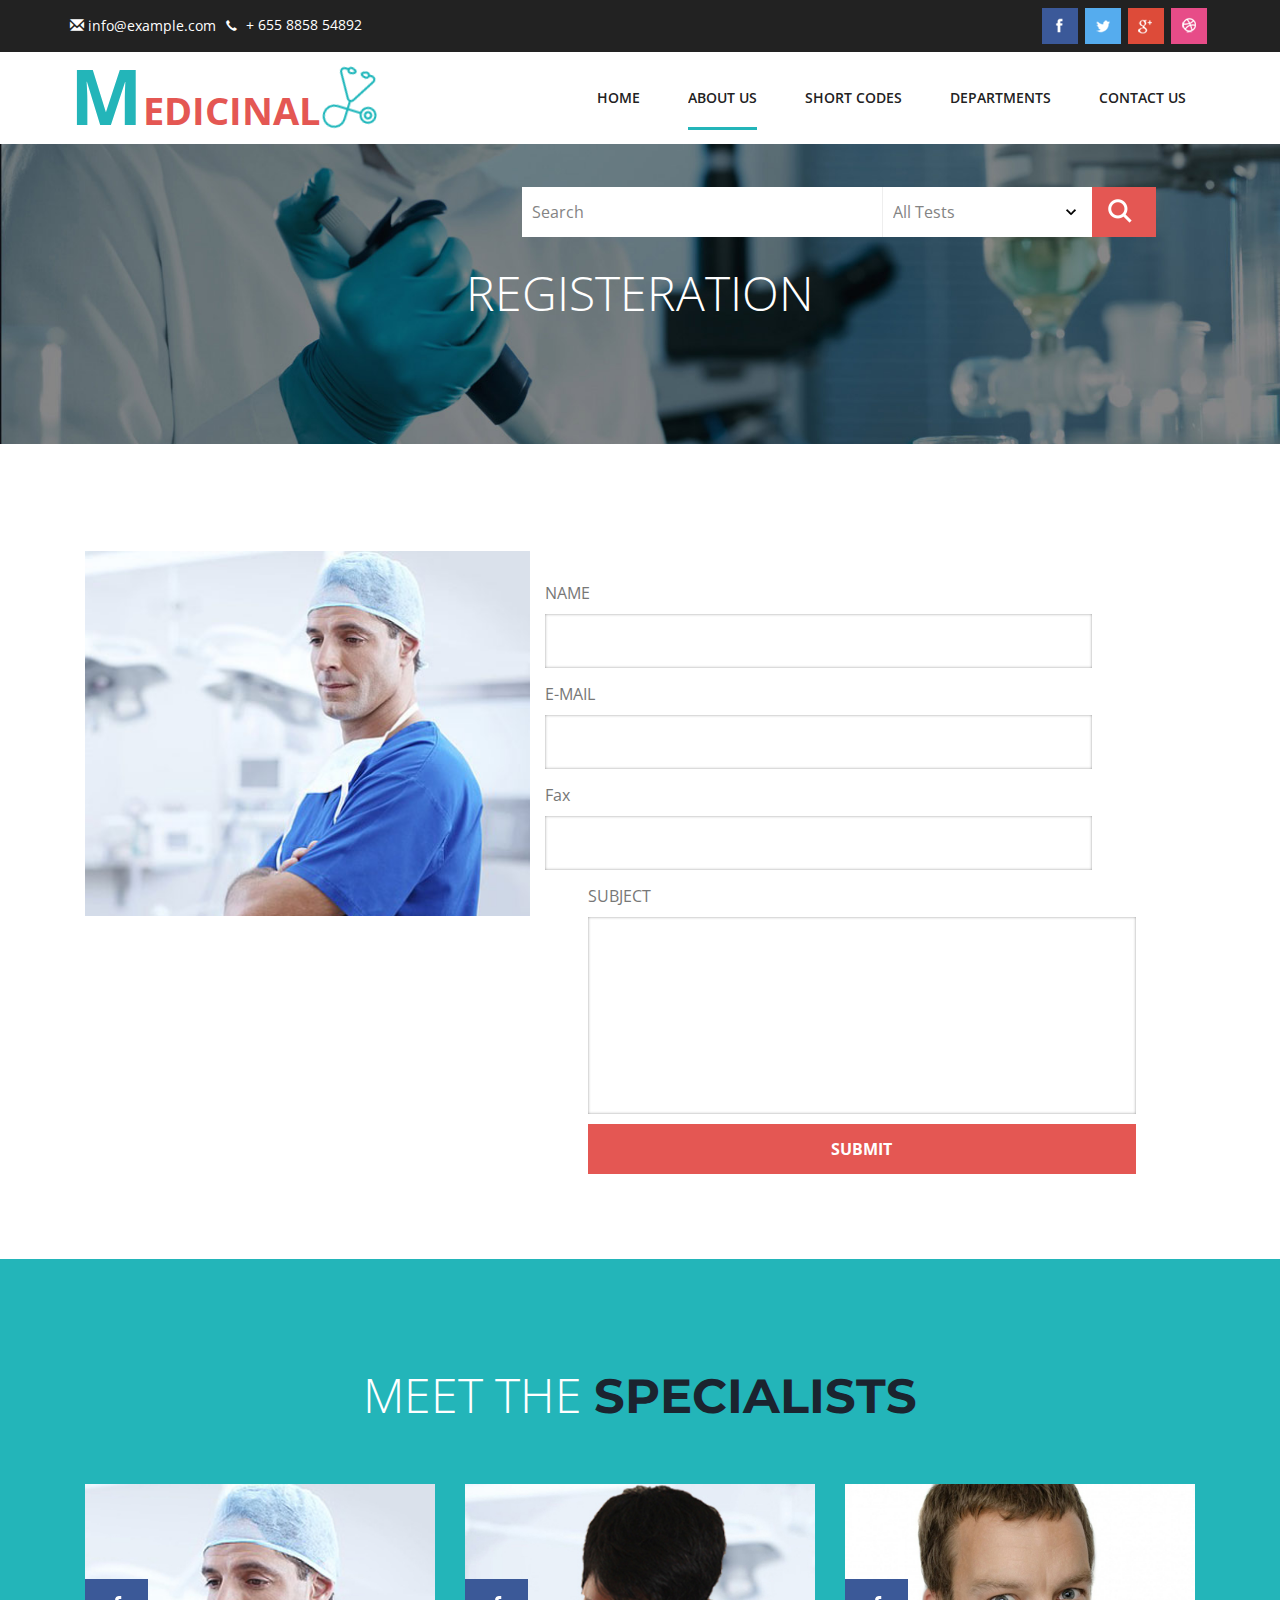
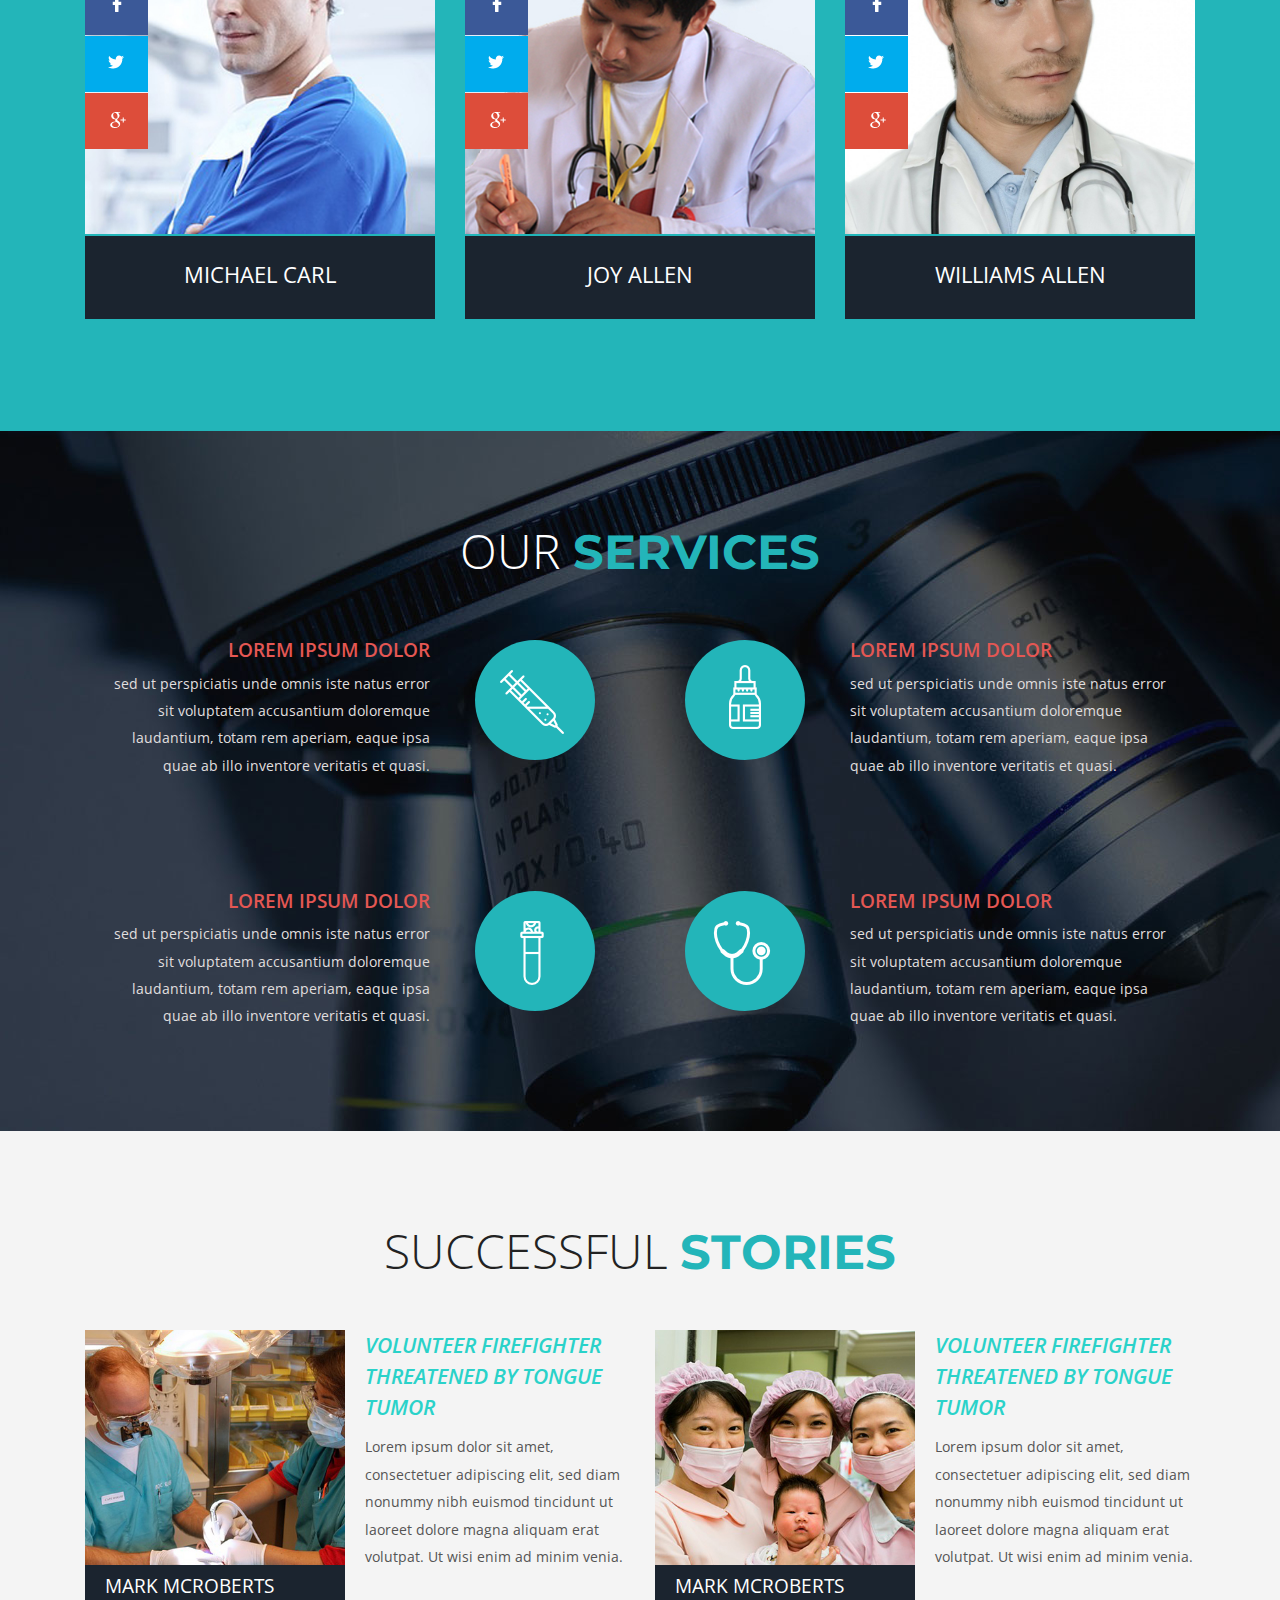
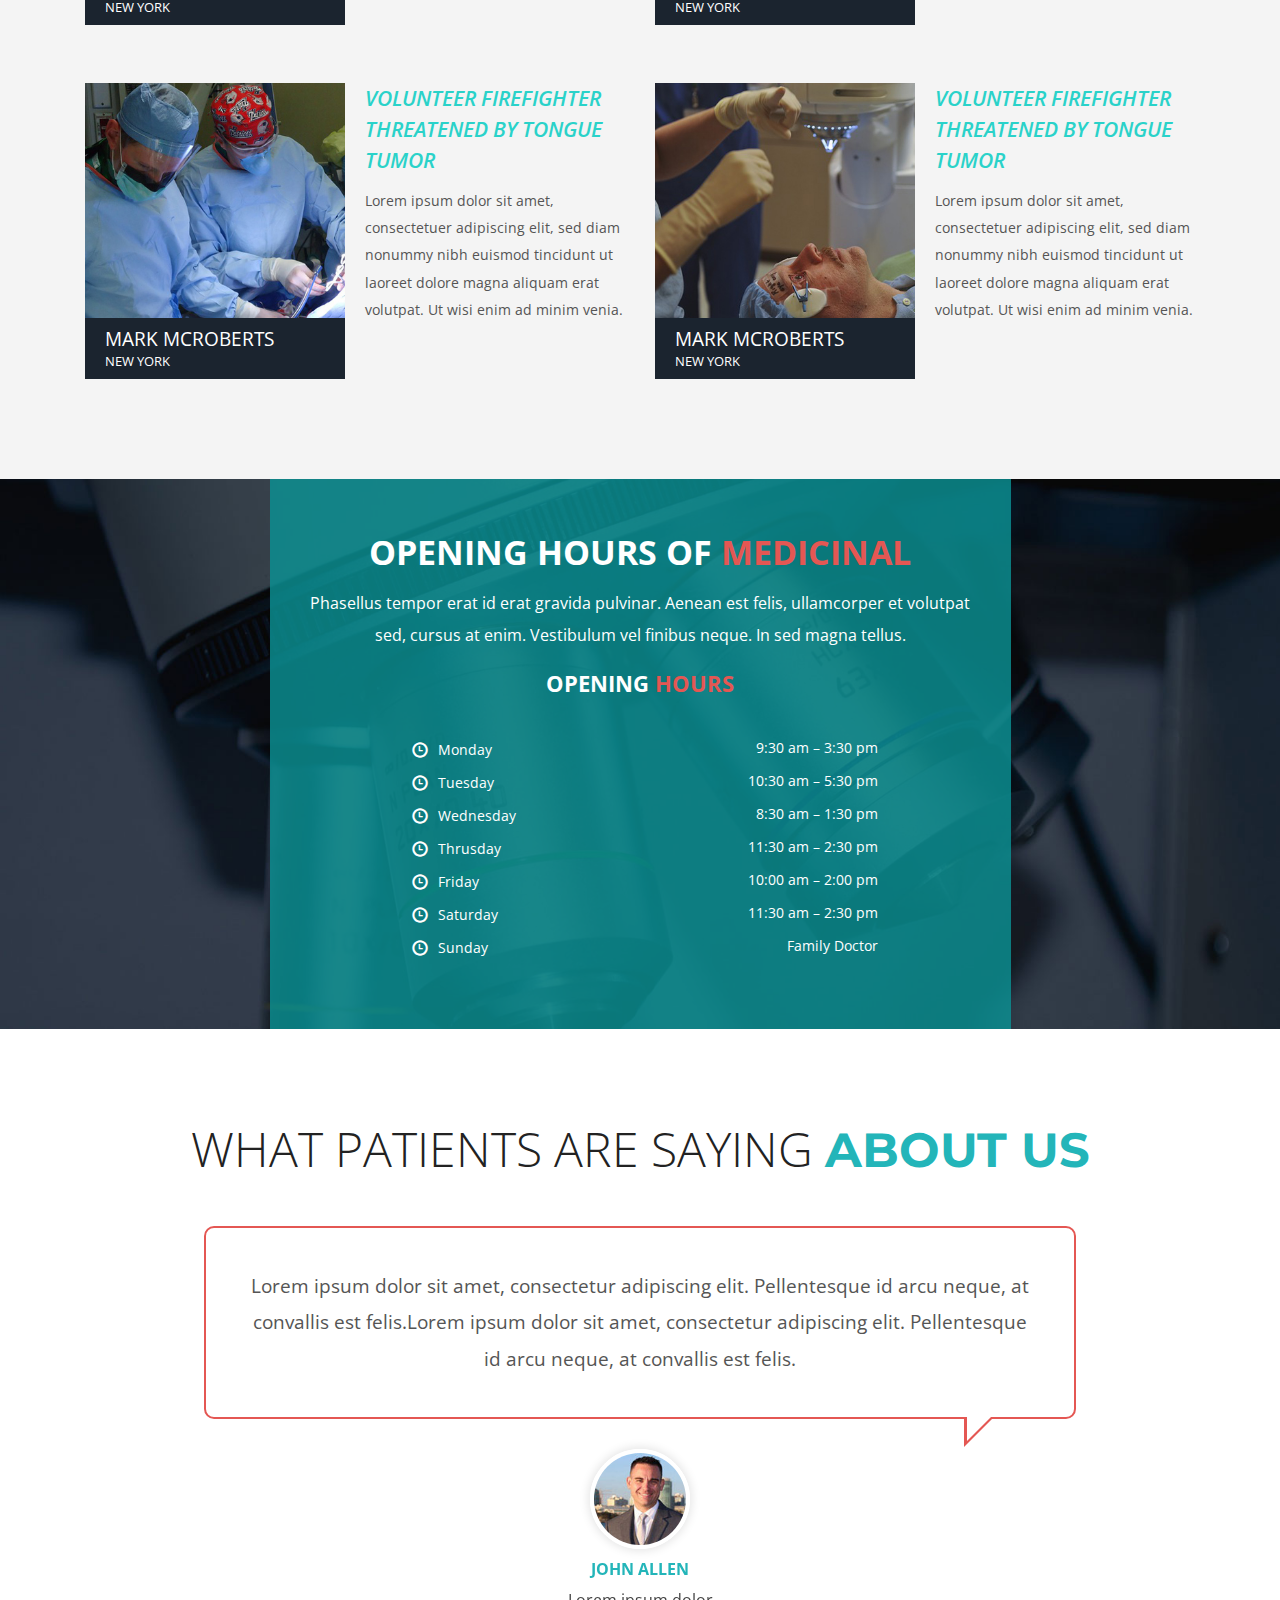
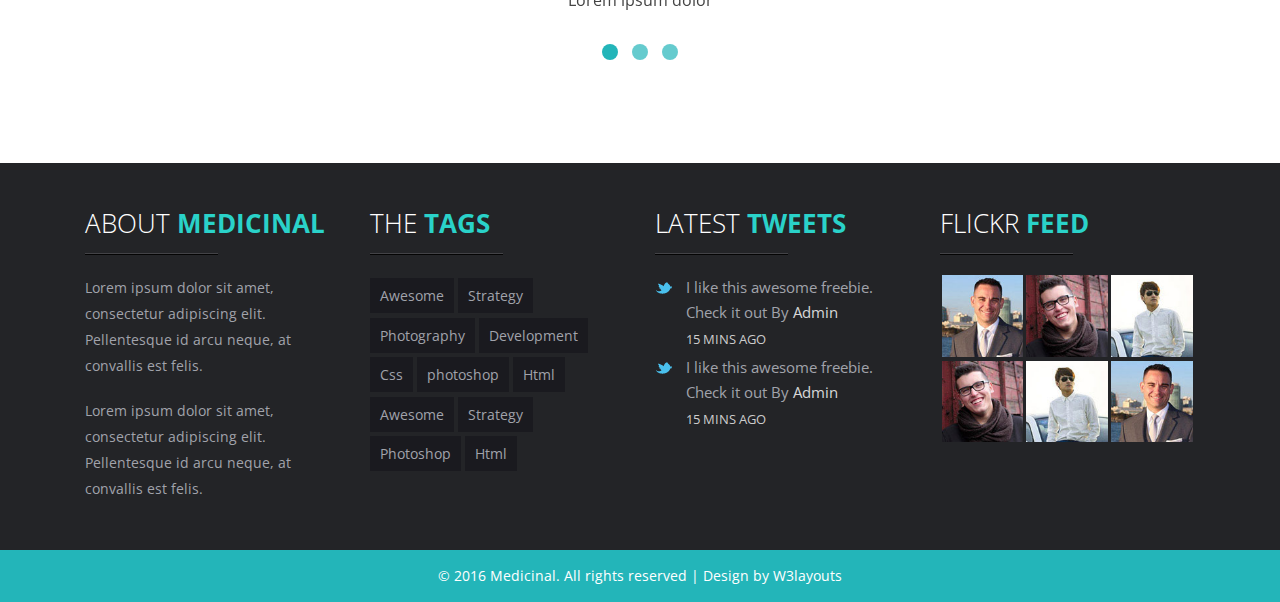
==== commit 0977eb3a: "form" ====
--- a/register.html
+++ b/register.html
@@ -119,7 +119,7 @@
 		<div class="top_banner two">
 			<div class="container">
 			       <div class="sub-hd-inner">
-						<h3 class="tittle">ABOUT <span>US</span></h3>
+						<h3 class="tittle">Registeration <span></span></h3>
 					</div>
 			</div>
 		</div>
@@ -129,36 +129,47 @@
 				 					<img src="images/ab.jpg" alt=" " />
 
 				 			</div>
-				 			<div class="col-md-7 ab-text">
-				 				<p>Lorem ipsum dolor sit amet, consectetur adipiscing elit. Pellentesque eu erat lacus, vel congue mauris. Fusce velit justo, faucibus eu sagittis ac, gravida quis tortor. Suspendisse non urna mi, quis tincidunt eros. Nullam tellus turpis, fringilla sit amet congue ut, luctus a nulla. Donec sit amet sapien neque, id ullamcorper diam. Nulla facilisi. Pellentesque pellentesque arcu a elit congue lacinia.</p>
-								<ul class="ab">
-									<li><a href="single.html">Lorem ipsum dolor sit amet,consectetur adipiscing elit</a></li>
-									<li><a href="single.html">Pellentesque eu erat lacus,consectetur adipiscing elit</a></li>
-									<li><a href="single.html">Lorem ipsum dolor sit amet,consectetur adipiscing elit</a></li>
-									<li><a href="single.html">Lorem ipsum dolor sit amet,consectetur adipiscing elit</a></li>
-									<li><a href="single.html">Pellentesque eu erat lacus,consectetur adipiscing elit</a></li>
-								</ul>
-				 			</div>
-				 			<div class="clearfix"> </div>
-				 			<div class="statements">
-					 			<div class="col-md-7 mission">
-					 					<h4>Mission <span>Statement</span></h4>
-					 					<p>Lorem ipsum dolor sit amet, consectetur adipiscing elit. Pellentesque eu erat lacus, vel congue mauris. Fusce velit justo, faucibus eu sagittis ac, gravida quis tortor. Suspendisse non urna mi, quis tincidunt eros. Nullam tellus turpis, fringilla sit amet congue ut, luctus a nulla. Donec sit amet sapien neque, id ullamcorper diam. Nulla facilisi. Pellentesque pellentesque arcu a elit congue lacinia.</p>
-										<ul class="ab">
-												<li><a href="single.html">Lorem ipsum dolor sit amet,consectetur adipiscing elit</a></li>
-												<li><a href="single.html">Pellentesque eu erat lacus,consectetur adipiscing elit</a></li>
-												<li><a href="single.html">Lorem ipsum dolor sit amet,consectetur adipiscing elit</a></li>
-												<li><a href="single.html">Lorem ipsum dolor sit amet,consectetur adipiscing elit</a></li>
-												<li><a href="single.html">Pellentesque eu erat lacus,consectetur adipiscing elit</a></li>
-											</ul>
-					 			</div>
-					 			<div class="col-md-5 facts">
-					 					<img src="images/ab1.jpg" alt=" " />
-
-					 					
-					 			</div>
-					 			<div class="clearfix"> </div>
-					 		</div>
+							<!--<form action="#" method="post">
+								<div>
+
+
+								</div>
+								<div>
+
+
+								</div>
+								<div>
+
+
+								</div>
+								<div class="clearfix"></div>
+							</form>-->
+							<div class="contact-form">
+								<form method="post" action="#" class="left_form">
+									<div>
+										<span><label>NAME</label></span>
+										<span><input name="userName" type="text" class="textbox"></span>
+									</div>
+									<div>
+										<span><label>E-MAIL</label></span>
+										<span><input name="userEmail" type="text" class="textbox"></span>
+									</div>
+									<div>
+										<span><label>Fax</label></span>
+										<span><input name="userPhone" type="text" class="textbox"></span>
+									</div>
+								</form>
+								<form class="right_form">
+									<div>
+										<span><label>SUBJECT</label></span>
+										<span><textarea name="userMsg"> </textarea></span>
+									</div>
+									<div>
+										<span><input type="submit" value="Submit" class="myButton"></span>
+									</div>
+								</form>
+								<div class="clearfix"></div>
+							</div>
 				 		</div>
 				 </div>
 <!--//team-->
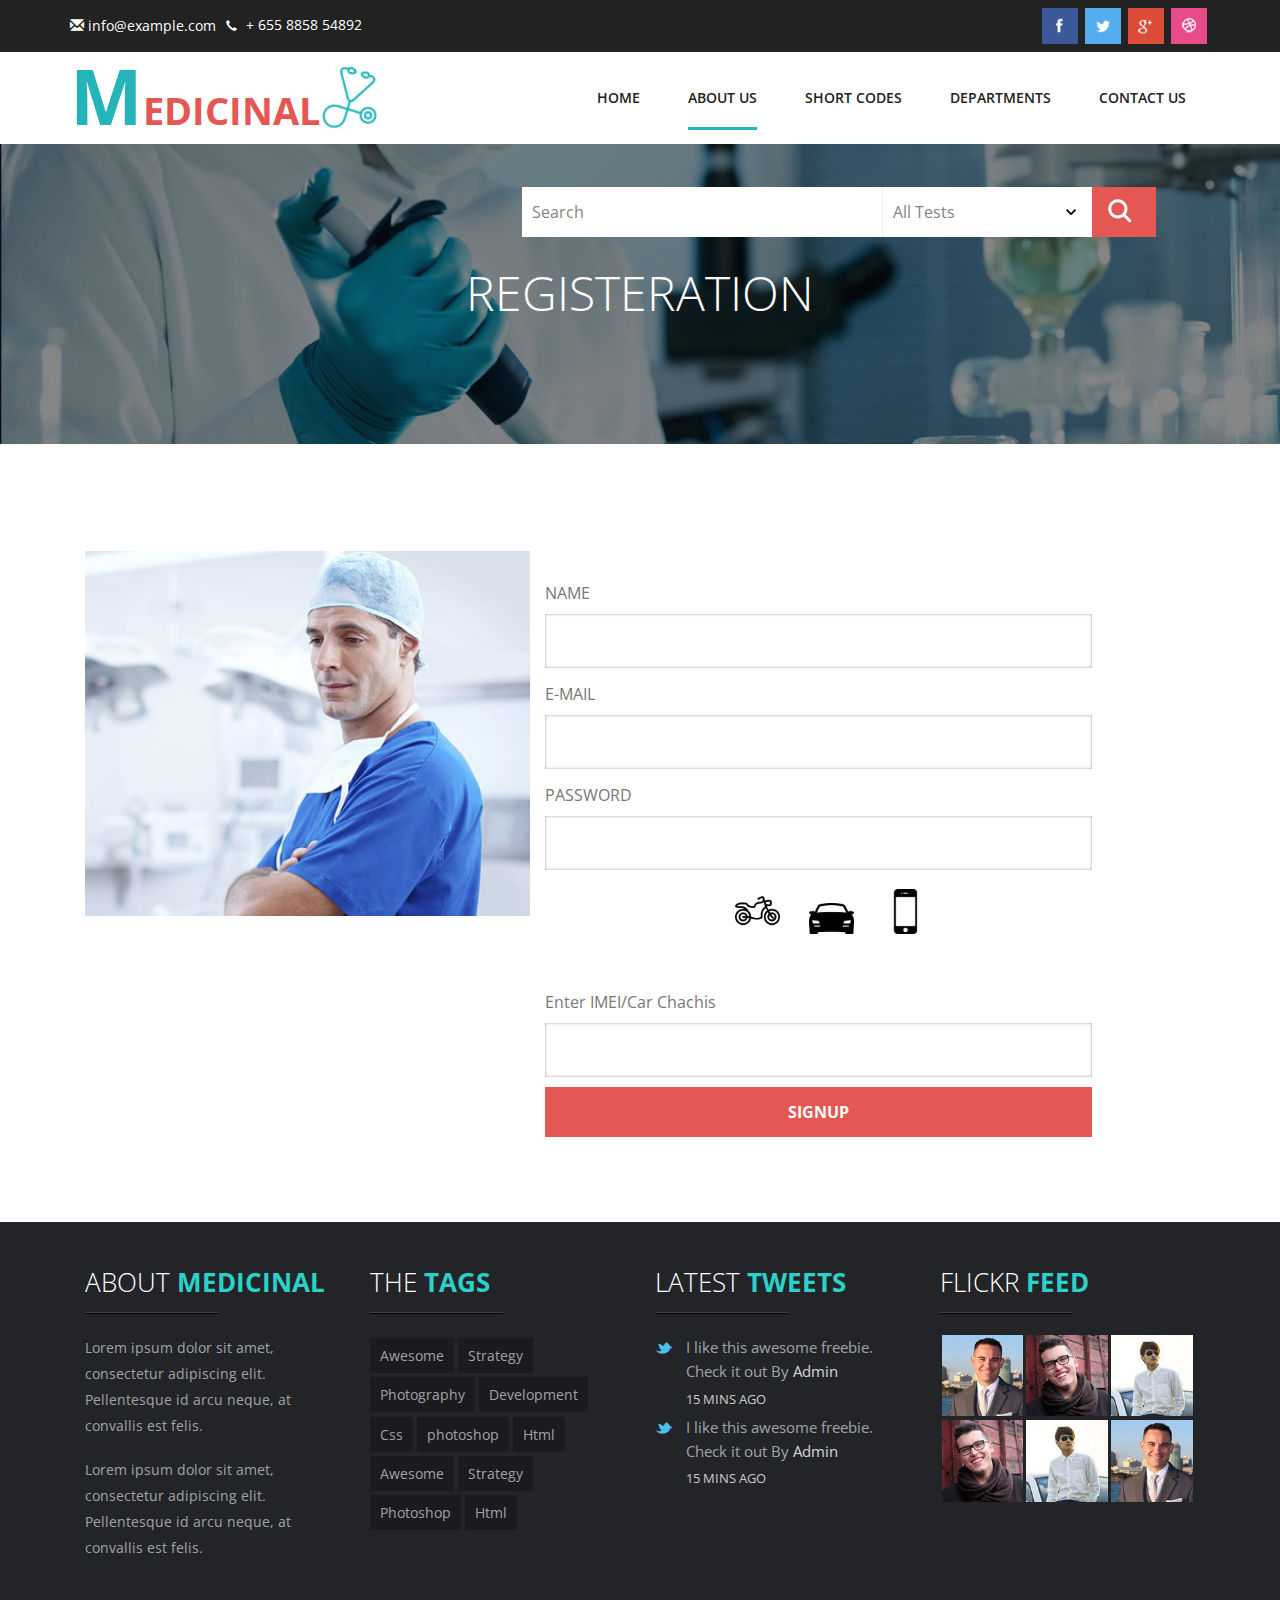
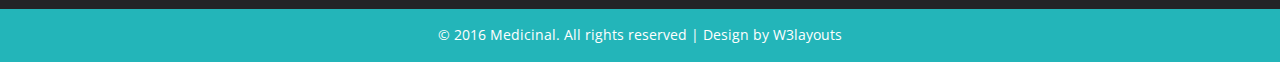
==== commit 4141e90e: "register page done" ====
--- a/register.html
+++ b/register.html
@@ -129,21 +129,6 @@
 				 					<img src="images/ab.jpg" alt=" " />
 
 				 			</div>
-							<!--<form action="#" method="post">
-								<div>
-
-
-								</div>
-								<div>
-
-
-								</div>
-								<div>
-
-
-								</div>
-								<div class="clearfix"></div>
-							</form>-->
 							<div class="contact-form">
 								<form method="post" action="#" class="left_form">
 									<div>
@@ -155,11 +140,23 @@
 										<span><input name="userEmail" type="text" class="textbox"></span>
 									</div>
 									<div>
-										<span><label>Fax</label></span>
-										<span><input name="userPhone" type="text" class="textbox"></span>
+										<span><label>PASSWORD</label></span>
+										<span><input name="userPhone" type="password" class="textbox"></span>
+									</div>
+									<div style="text-align: center;line-height: 6;">
+										<span class="iconspliter"><img style="width: 45px;" src="images/bike2.png" alt="bike"/></span>
+										<span class="iconspliter"><img style="width: 45px;" src="images/car.png" alt="car"/></span>
+										<span class="iconspliter"><img style="width: 45px;" src="images/mobile.png" alt="mobile"/></span>
+									</div>
+									<div>
+										<span><label>Enter IMEI/Car Chachis</label></span>
+										<span><input name="userPhone" type="password" placeholder="" class="textbox"></span>
+									</div>
+									<div>
+										<span><input type="submit" value="Signup" class="myButton"></span>
 									</div>
 								</form>
-								<form class="right_form">
+								<!--<form class="right_form">
 									<div>
 										<span><label>SUBJECT</label></span>
 										<span><textarea name="userMsg"> </textarea></span>
@@ -167,13 +164,13 @@
 									<div>
 										<span><input type="submit" value="Submit" class="myButton"></span>
 									</div>
-								</form>
+								</form>-->
 								<div class="clearfix"></div>
 							</div>
 				 		</div>
 				 </div>
 <!--//team-->
-<div class="team_agile">
+<!--<div class="team_agile">
 	<div class="container">
 		   <div class="sub-hd two">
 						<h3 class="tittle two">MEET THE <span class="two">SPECIALISTS</span></h3>
@@ -226,8 +223,8 @@
 		<div class="clearfix"></div>
 	</div>
 </div>			
-<!--//team-->
-		<!--medicinal-->
+&lt;!&ndash;//team&ndash;&gt;
+		&lt;!&ndash;medicinal&ndash;&gt;
 			<div class="medicinal-w3">
 				<div class="container">
 				    <div class="sub-hd">
@@ -289,7 +286,7 @@
 					</div>
 				</div>
 			</div>
-			<!--medicinal-->
+			&lt;!&ndash;medicinal&ndash;&gt;
 			<div class="grid_2" id="tender">
    	 <div class="container">
 	       <div class="sub-hd">
@@ -359,7 +356,7 @@
    	  </div>
    	 </div>
    </div>
-   <!--//news-->
+   &lt;!&ndash;//news&ndash;&gt;
    <div class="bottom">
 		<div class="container">
 			<div class="bottom-top">
@@ -381,7 +378,7 @@
 			</div>
 		</div>
 </div>
-   <!--/reviews-->
+   &lt;!&ndash;/reviews&ndash;&gt;
 	<div id="review" class="testimonials-review">
 		<div class="container">
 		<div class="sub-hd">
@@ -389,9 +386,9 @@
 					</div>
 				<div class="testimonials">
 				  <div class="monials">
-				      <!--//screen-gallery-->
+				      &lt;!&ndash;//screen-gallery&ndash;&gt;
 						<div class="sreen-gallery-cursual">
-							 <!-- required-js-files-->
+							 &lt;!&ndash; required-js-files&ndash;&gt;
 							<link href="css/owl.carousel.css" rel="stylesheet">
 							    <script src="js/owl.carousel.js"></script>
 							        <script>
@@ -406,7 +403,7 @@
 							      });
 							    });
 							    </script>
-								 <!--//required-js-files-->
+								 &lt;!&ndash;//required-js-files&ndash;&gt;
 						       <div id="owl-demo" class="owl-carousel">
 					                   <div class="item-owl">
 
@@ -416,7 +413,7 @@
                                                 <h4>John Allen</h4>
                                                 <span>Lorem ipsum dolor</span>
                                             </div>
-                                        </div><!-- /.item -->
+                                        </div>&lt;!&ndash; /.item &ndash;&gt;
 					                     <div class="item-owl">
 
                                             <p class="speech">Lorem ipsum dolor sit amet, consectetur adipiscing elit. Pellentesque id arcu neque, at convallis est felis.Lorem ipsum dolor sit amet, consectetur adipiscing elit. Pellentesque id arcu neque, at convallis est felis.</p>
@@ -425,7 +422,7 @@
                                                 <h4>John Doe</h4>
                                                 <span>Lorem ipsum dolor</span>
                                             </div>
-                                        </div><!-- /.item -->
+                                        </div>&lt;!&ndash; /.item &ndash;&gt;
 					                      <div class="item-owl">
 										  <p class="speech">Lorem ipsum dolor sit amet, consectetur adipiscing elit. Pellentesque id arcu neque, at convallis est felis.Lorem ipsum dolor sit amet, consectetur adipiscing elit. Pellentesque id arcu neque, at convallis est felis.</p>
                                             <div class="client-info">
@@ -433,15 +430,15 @@
                                                 <h4>John Leo</h4>
                                                 <span>Lorem ipsum dolor</span>
                                             </div>
-                                        </div><!-- /.item -->
+                                        </div>&lt;!&ndash; /.item &ndash;&gt;
 				              </div>
-						<!--//screen-gallery-->
+						&lt;!&ndash;//screen-gallery&ndash;&gt;
 					</div>
 				</div>
 				<div class="clearfix"> </div>
 			</div>
 		</div>
-	</div>	
+	</div>-->
 	<!--//reviews-->
 	<!--/start-footer-section-->
 			<div class="footer-section">
--- a/css/style.css
+++ b/css/style.css
@@ -4,6 +4,12 @@
 License: Creative Commons Attribution 3.0 Unported
 License URL: http://creativecommons.org/licenses/by/3.0/
 --*/
+
+
+.iconspliter {
+margin-left: 25px;
+}
+
 body a {
   transition: 0.5s all;
   -webkit-transition: 0.5s all;
@@ -1720,7 +1726,7 @@
 .right_form{
 	float:left;
 	width:48%;
-	margin-left:3.8%;
+	/*margin-left:3.8%;*/
 }
 .contact-form div{
 	padding:5px 0;
@@ -1733,7 +1739,7 @@
     font-weight: 400;
     margin: 0.5em 0;
 }
-.contact-form input[type="text"],.contact-form textarea{
+.contact-form input[type="text"],.contact-form textarea,.contact-form input[type="password"]{
 		       padding:16px 15px;
 			display:block;
 			width:100%;
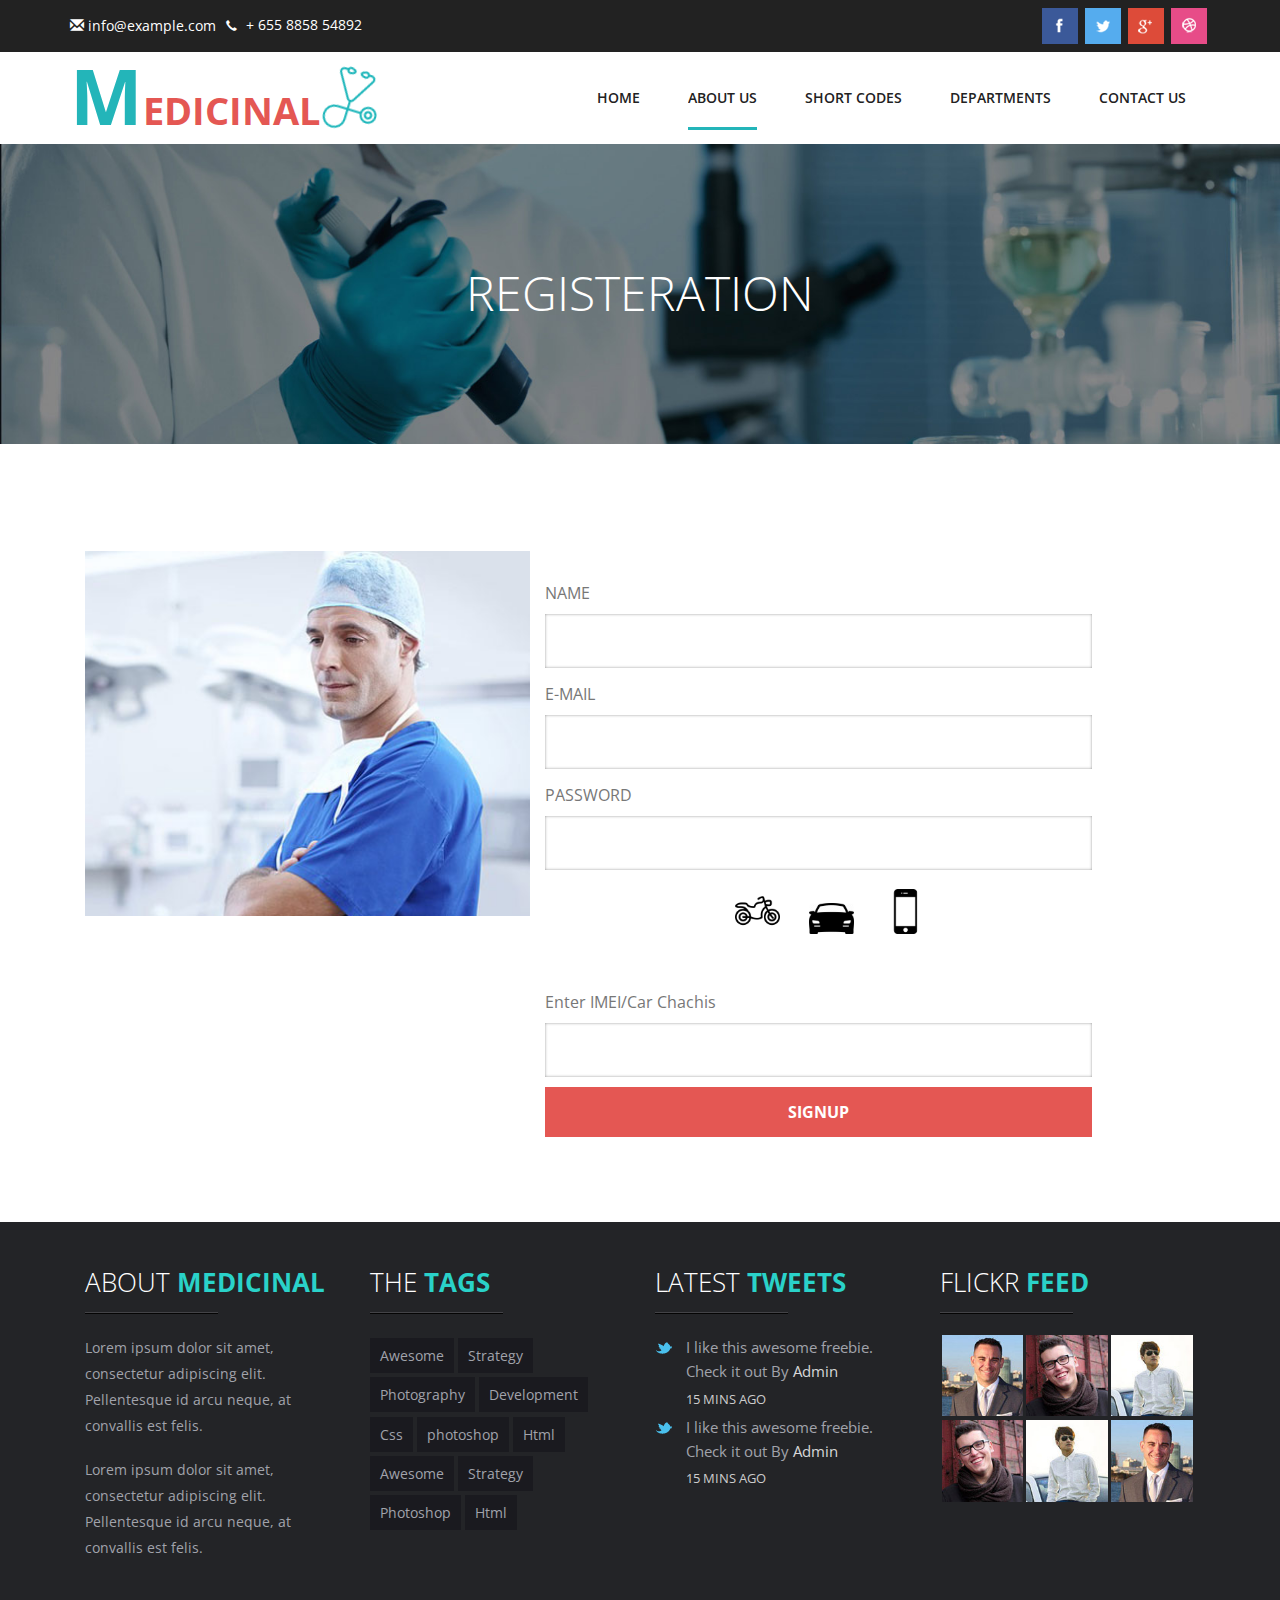
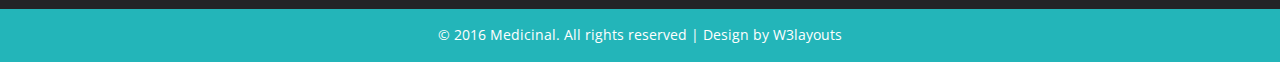
==== commit c7976a43: "working on search box of search result" ====
--- a/register.html
+++ b/register.html
@@ -53,29 +53,6 @@
 				<div class="clearfix"></div>
 			</div>
 			</div>
-			<div class="header-middle">
-			  <div class="header-search">
-			   <form action="#" method="post">
-				<div class="search">
-					<input type="search" value="Search" name="search" onfocus="this.value = '';" onblur="if (this.value == '') {this.value = 'Search';}" required="">
-				</div>
-				<div class="section_room">
-					<select id="country" onchange="change_country(this.value)" class="frm-field required">
-						<option value="null">All Tests</option>
-						<option value="null">Blood Test</option>     
-						<option value="AX">Urine Test </option>
-						<option value="AX">Blood Volume Test</option>
-						<option value="AX">Normal Test</option>
-						<option value="AX">Body Scanning</option>
-					</select>
-				</div>
-				<div class="sear-sub">
-					<input type="submit" value=" ">
-				</div>
-				<div class="clearfix"></div>
-			</form>
-		</div>
-	</div>
 		<!--header-top-->
 			<div class="header-top">
 			  <div class="container">
--- a/css/style.css
+++ b/css/style.css
@@ -313,13 +313,13 @@
 }
 
 .btnRegister {
-    background-color: #424143;width: 200px;height: 48px;color: #ffffff;display: inline-block;border-radius: 3px;text-align: center;line-height: 55px;
+    background-color: #424143;width: 150px;height: 48px;color: #ffffff;display: inline-block;border-radius: 3px;text-align: center;line-height: 55px;
 }
 .btnSignin {
-    background-color: #8eb044;width: 200px;height: 48px;color: #ffffff;display: inline-block;border-radius: 3px;text-align: center;line-height: 55px;
+    background-color: #8eb044;width: 150px;height: 48px;color: #ffffff;display: inline-block;border-radius: 3px;text-align: center;line-height: 55px;
 }
 .anchorizedBtns {
-    color: #ffffff;padding: 15px 70px 10px 70px;
+    color: #ffffff;padding: 15px 45px 10px 45px;
 }
 
 @-webkit-keyframes anim-francisco {
